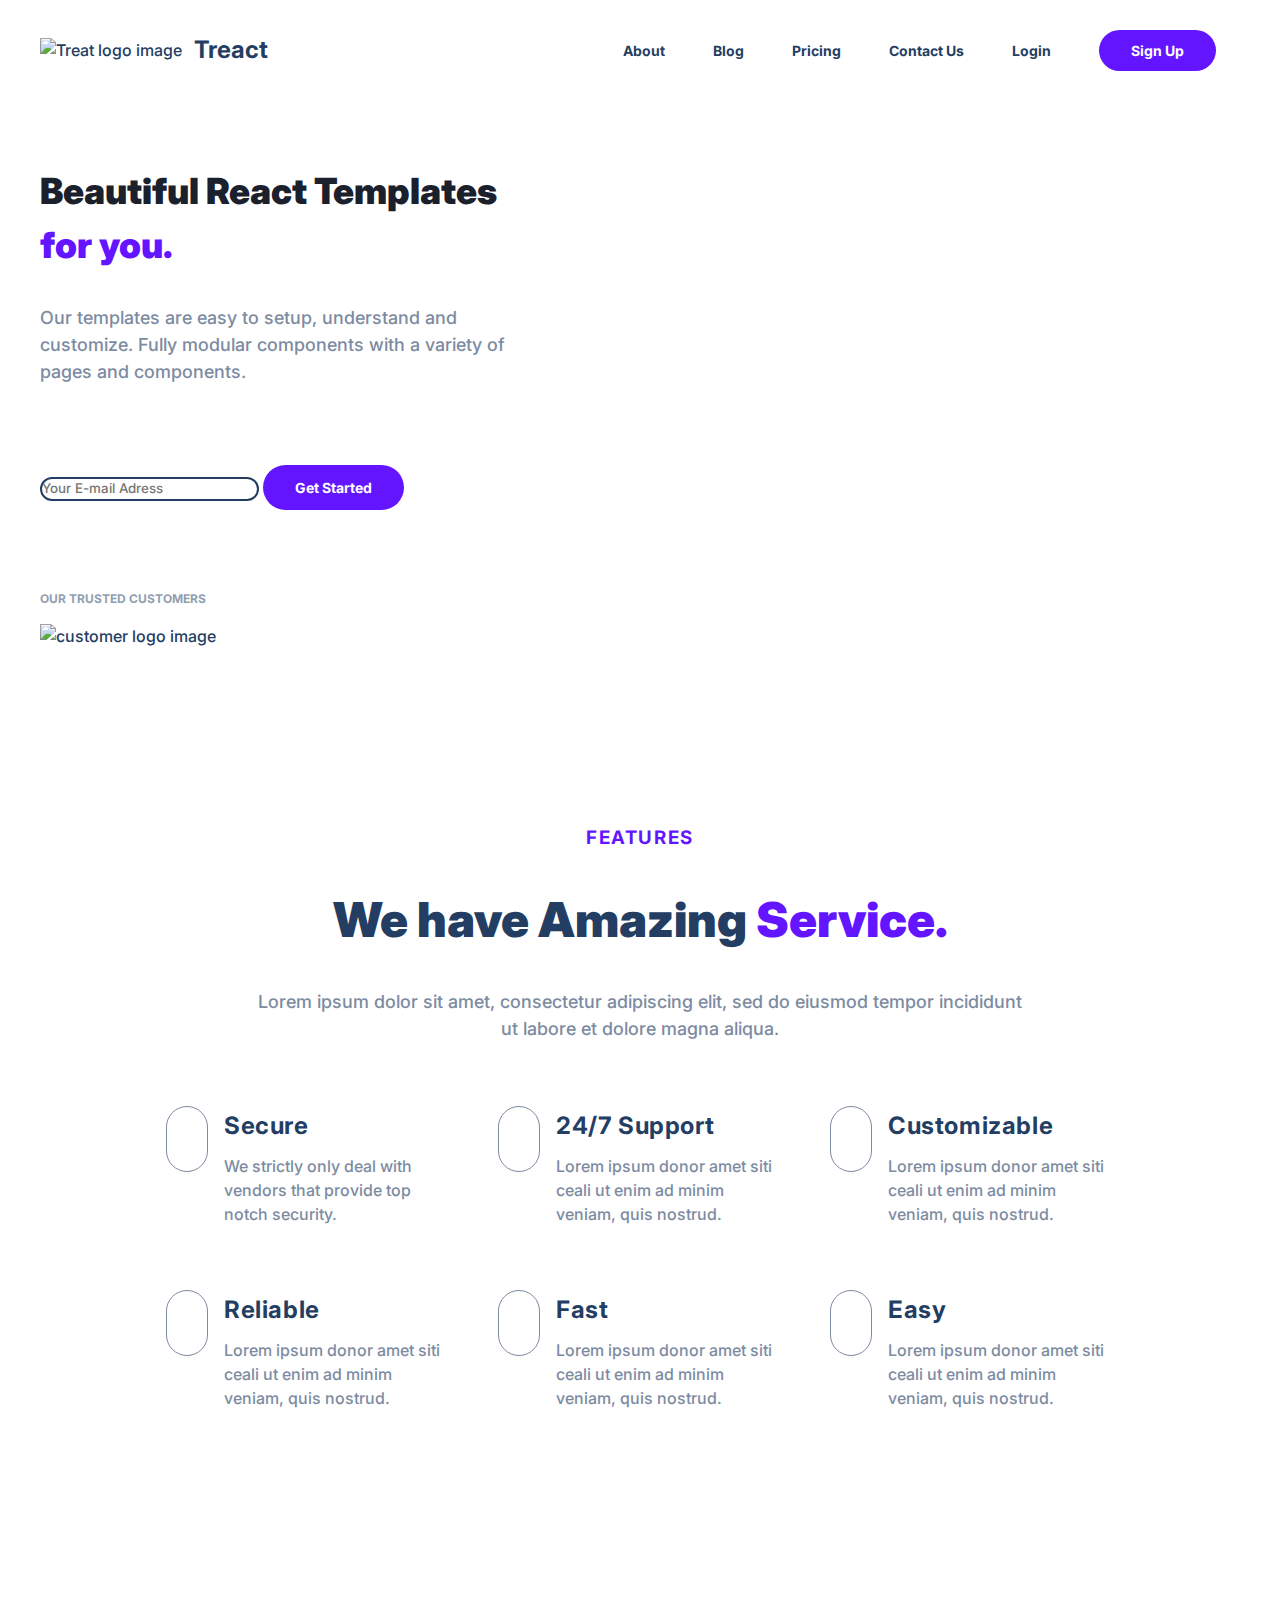
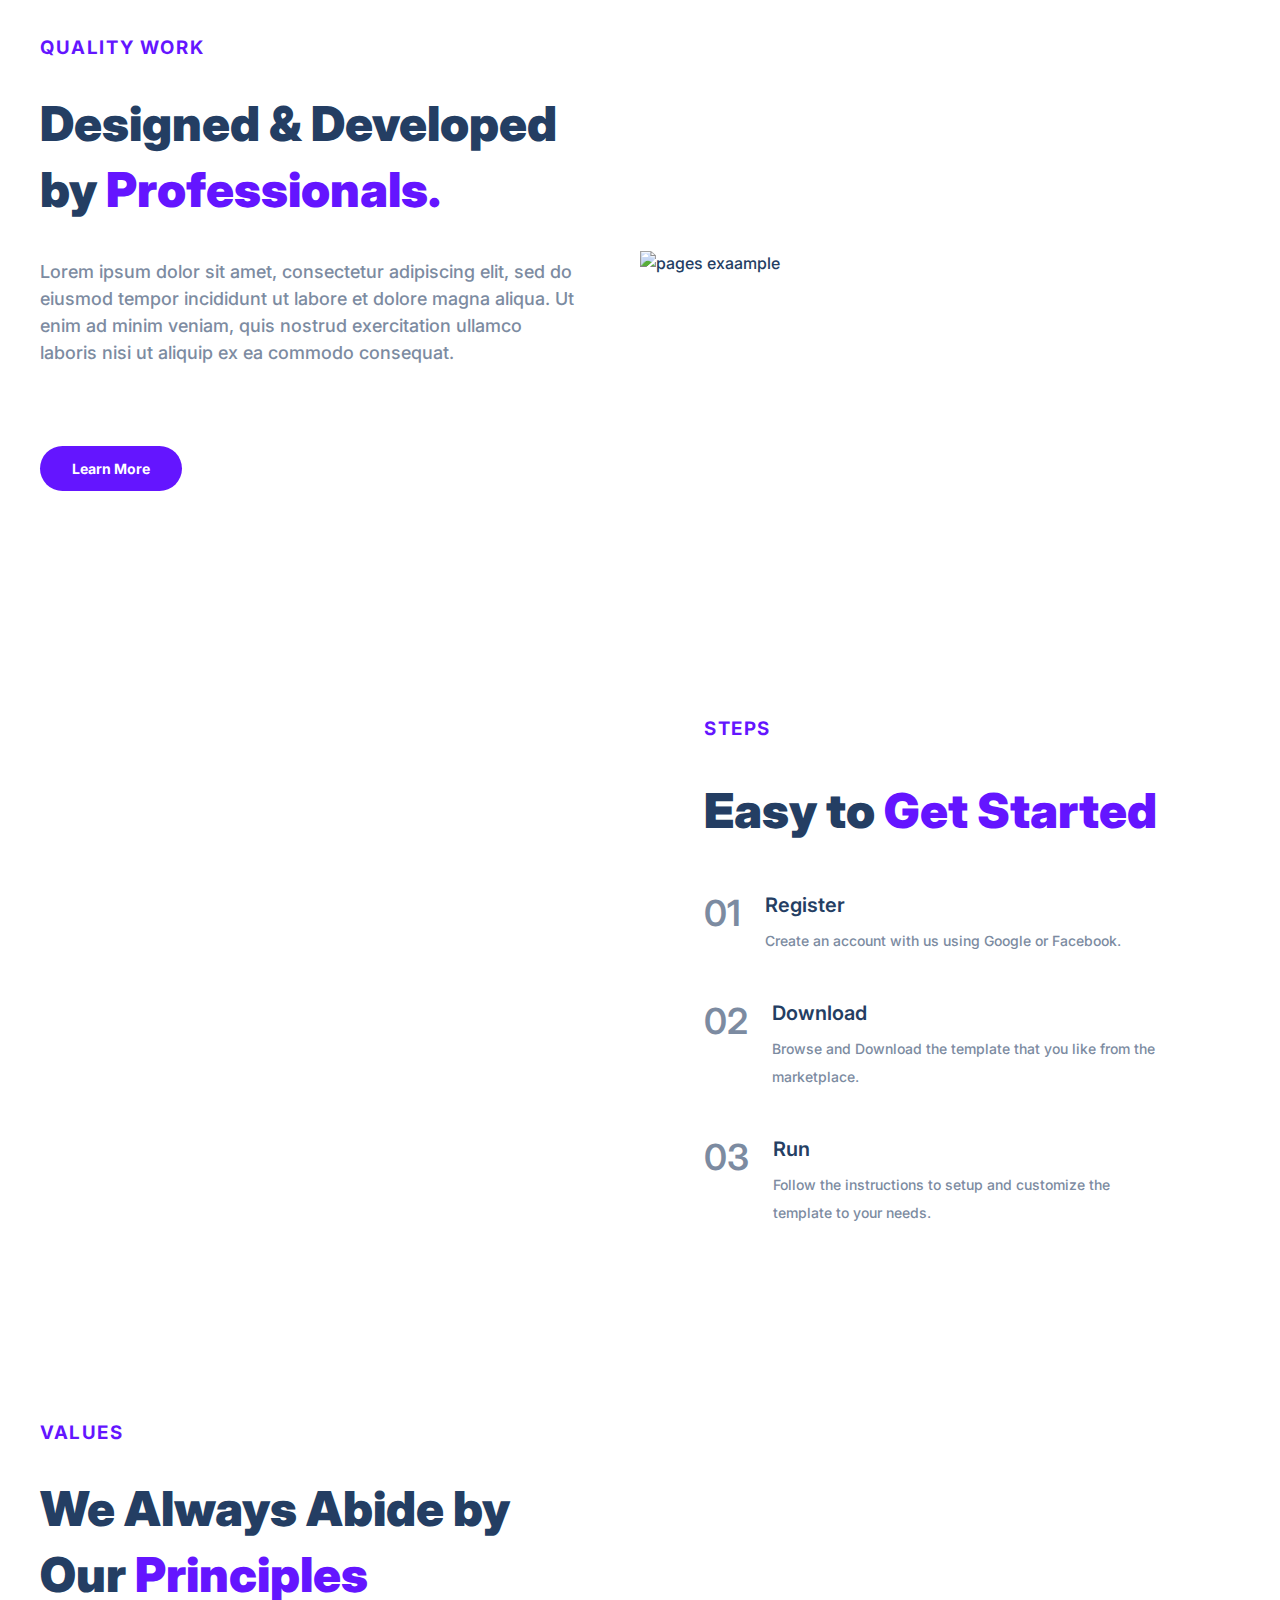
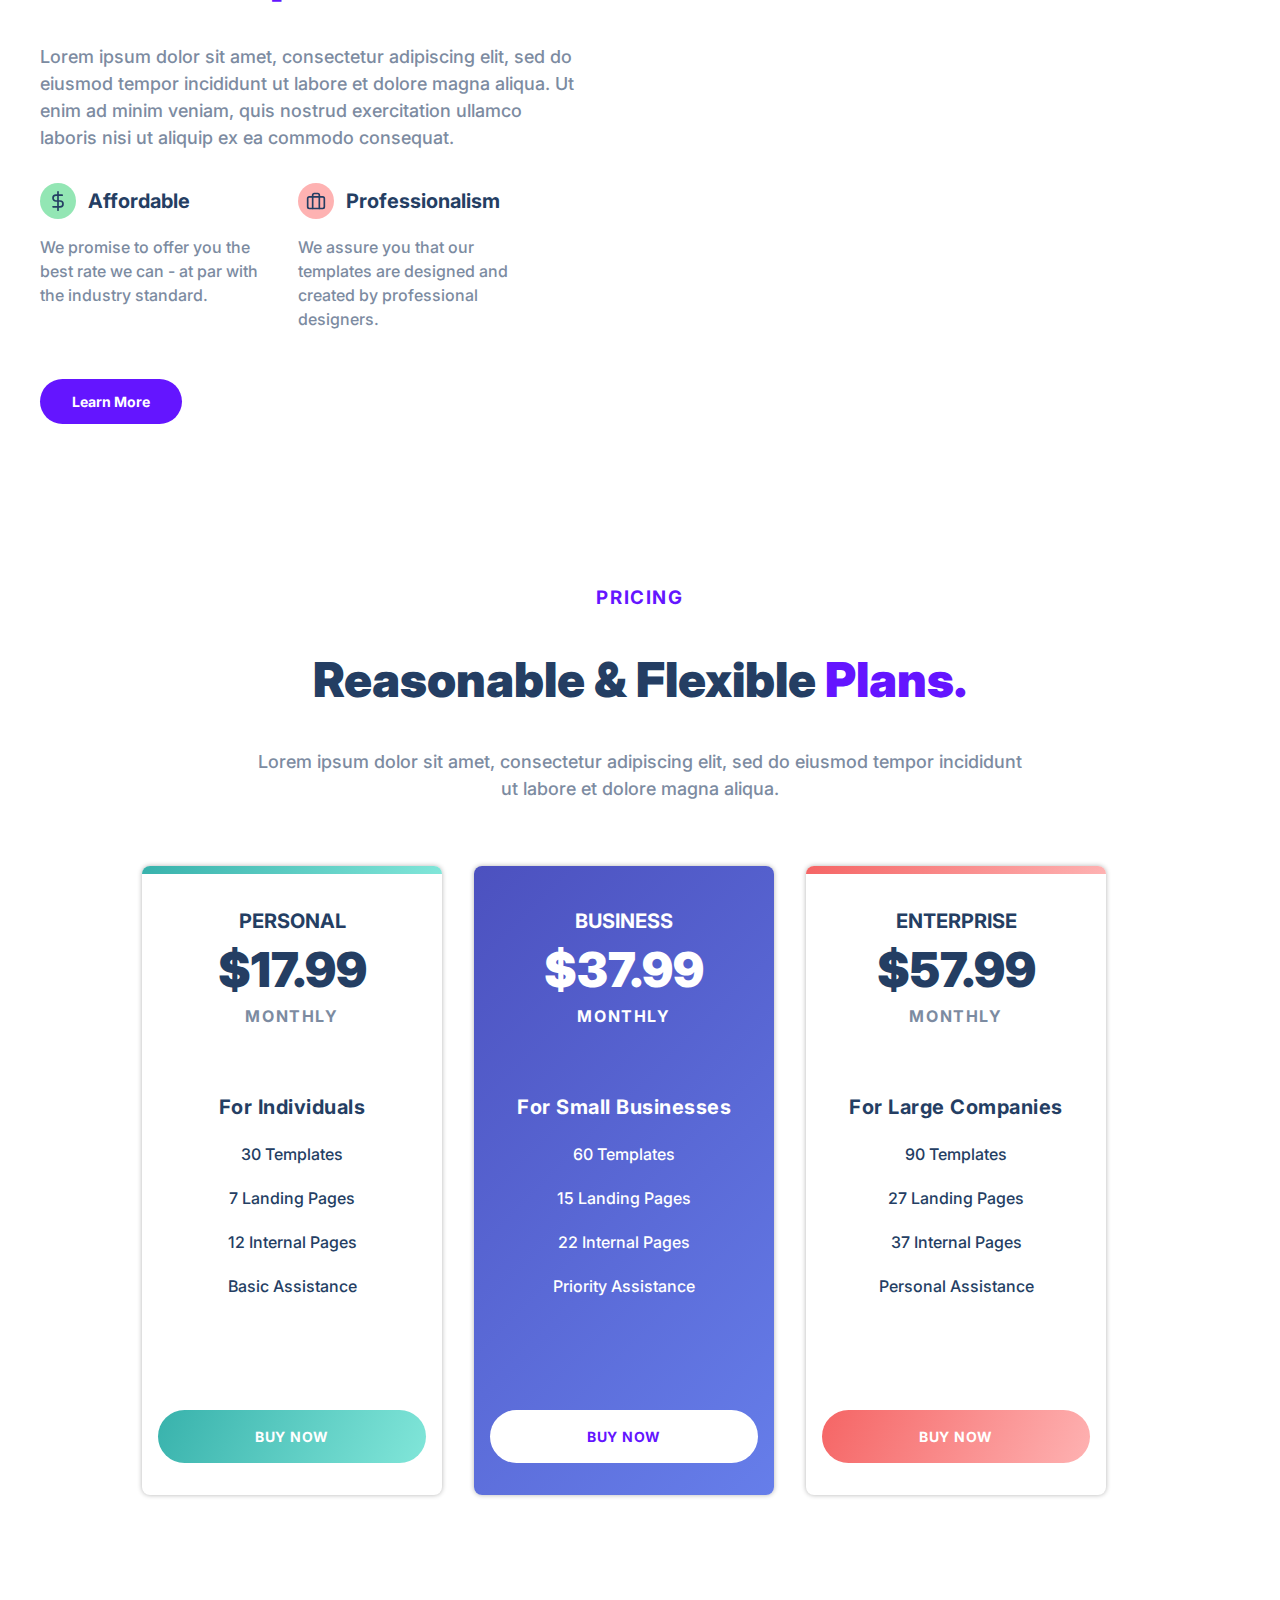
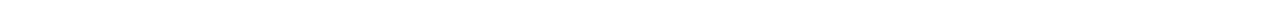
==== TReact/index.html @ 8a7cbf12 "update" ====
<!DOCTYPE html>
<html lang="en">
<head>
    <meta charset="UTF-8">
    <meta name="viewport" content="width=device-width, initial-scale=1.0">
    <title>Free Modern React Templates</title>
    <link rel="stylesheet" href="./styles.css">
</head>
<body>
    <div class="root">
        <div class="landing-pages row">
            <header>
                <nav>
                    <div class="logo">
                        <figure>
                            <img src="https://treact.owaiskhan.me/static/media/logo.2c489fc453a1783cbadacf914efa3df6.svg" alt="Treat logo image" class="logo-img">
                        </figure>
                        <h3 id="logo-name">Treact</h3>
                    </div>
                    <ul class="nav-links">
                        <li><a href="#" class="nav-link">About</a></li>
                        <li><a href="#" class="nav-link">Blog</a></li>
                        <li><a href="#" class="nav-link">Pricing</a></li>
                        <li><a href="#" class="nav-link">Contact Us</a></li>
                        <li><a href="#" class="nav-link">Login</a></li>
                        <li><a href="#" class="nav-link button" ">Sign Up</a></li>
                    </ul>
                </nav>
                <div class="landing-page">
                    <div class="landing-pageL">
                        <h1 class="landing-title">Beautiful React Templates <span class="purple-text">for you.</span></h1>
                        <p class="sub-title">Our templates are easy to setup, understand and customize. Fully modular components with a variety of pages and components.</p>
                        <div class="email">
                            <input type="text" placeholder="Your E-mail Adress" id="email-input">
                            <button class="button" id="email-button">Get Started</button>
                        </div>
                        <div class="customer-sign">
                            <p class="sub-text">OUR TRUSTED CUSTOMERS</p>
                            <figure class="customer-logo-img">
                                <img src="https://treact.owaiskhan.me/static/media/customers-logo-strip.680ac7c2e8ae28161d2c.png" alt="customer logo image" id="customer-logo-img">
                            </figure>
                        </div>
                    </div>
                    <figure class="landing-pageR">
                        <img src="https://treact.owaiskhan.me/static/media/design-illustration-2.6da6a00b20c07c4a9b65d1870679e1b8.svg" alt="" class="landing-page-img">
                    </figure>
                </div>
            </header>
        </div>

        <!-- FEATURE -->
        <section class="container">
            <div class="row features">
                <h3 class="purple-text sub-header">FEATURES</h3>
                <div class="title">We have Amazing <span class="purple-text">Service.</span></div>
                <div class="feature-sub-title">Lorem ipsum dolor sit amet, consectetur adipiscing elit, sed do eiusmod tempor incididunt ut labore et dolore magna aliqua.</div>
                <div class="feature-lists">
                    <div class="feature-list">
                        <div class="fl-box">
                            <img src="https://treact.owaiskhan.me/static/media/shield-icon.daefe14b320b14fbd9cbd18908ac93ec.svg" alt="" class="fl-img">
                            <div class="feature-discription">
                                <div class="feature-title">Secure</div>
                                <div class="feature-text">We strictly only deal with vendors that provide top notch security.</div>
                            </div>
                        </div>
                    </div>
                    <div class="feature-list">
                        <div class="fl-box">
                            <img src="https://treact.owaiskhan.me/static/media/support-icon.f9253ffa8cb6ffde5bbaa05eb5136375.svg" alt="" class="fl-img">
                            <div class="feature-discription">
                                <div class="feature-title">24/7 Support</div>
                                <div class="feature-text">Lorem ipsum donor amet siti ceali ut enim ad minim veniam, quis nostrud.</div>
                            </div>
                        </div>
                    </div>
                    <div class="feature-list">
                        <div class="fl-box">
                            <img src="https://treact.owaiskhan.me/static/media/customize-icon.367468c90fd796009b97fbfba67b2c6a.svg" alt="" class="fl-img">
                            <div class="feature-discription">
                                <div class="feature-title">Customizable</div>
                                <div class="feature-text">Lorem ipsum donor amet siti ceali ut enim ad minim veniam, quis nostrud.</div>
                            </div>
                        </div>
                    </div>

                    <div class="feature-list">
                        <div class="fl-box">
                            <img src="https://treact.owaiskhan.me/static/media/reliable-icon.1367510a8f0a1bec76dc425d25f92f43.svg" alt="" class="fl-img">
                            <div class="feature-discription">
                                <div class="feature-title">Reliable</div>
                                <div class="feature-text">Lorem ipsum donor amet siti ceali ut enim ad minim veniam, quis nostrud.</div>
                            </div>
                        </div>
                    </div>

                    <div class="feature-list">
                        <div class="fl-box">
                            <img src="https://treact.owaiskhan.me/static/media/fast-icon.dbb971a73d4805d2fc3bcdacdb55beba.svg" alt="" class="fl-img">
                            <div class="feature-discription">
                                <div class="feature-title">Fast</div>
                                <div class="feature-text">Lorem ipsum donor amet siti ceali ut enim ad minim veniam, quis nostrud.</div>
                            </div>
                        </div>
                    </div>

                    <div class="feature-list">
                        <div class="fl-box">
                            <img src="https://treact.owaiskhan.me/static/media/simple-icon.673b7e1750b2a4ef32907fc164828d00.svg" alt="" class="fl-img">
                            <div class="feature-discription">
                                <div class="feature-title">Easy</div>
                                <div class="feature-text">Lorem ipsum donor amet siti ceali ut enim ad minim veniam, quis nostrud.</div>
                            </div>
                        </div>
                    </div>
                </div>
            </div>

        </section>

        <section id="quality" class="row container">
            <div class="quality-main">
                <div class="qualityR">
                    <h3 class="purple-text sub-header">QUALITY WORK</h3>
                    <div class="title">Designed & Developed by <span class="purple-text">Professionals.</span></div>
                    <div class="sub-title">Lorem ipsum dolor sit amet, consectetur adipiscing elit, sed do eiusmod tempor incididunt ut labore et dolore magna aliqua. Ut enim ad minim veniam, quis nostrud exercitation ullamco laboris nisi ut aliquip ex ea commodo consequat.</div>
                    <button class="button">Learn More</button>
                </div>
                <figure class="qualityL img-align">
                    <img src="https://treact.owaiskhan.me/static/media/hero-screenshot-1.40a097b525c2f8c9808e.png" alt="pages exaample" class="side-img">
                </figure>
            </div>
        </section>

        <section id="step" class="row container">
            <figure class="stepR img-align">
                <img src="https://treact.owaiskhan.me/static/media/hero-screenshot-2.241aac1fbc66db29d873.png" alt="" class="side-img">
            </figure>
            <div class="stepL">
                <h3 class="purple-text sub-header">steps</h3>
                <div class="title">Easy to <span class="purple-text">Get Started</span></div>
                <div class="step-lists">
                    <div class="step-list">
                        <div class="st-num">01</div>
                        <div class="list-box">
                            <div class="list__box-title">Register</div>
                            <div class="list__box-content">Create an account with us using Google or Facebook.</div>
                        </div>
                    </div>
                    <div class="step-list">
                        <div class="st-num">02</div>
                        <div class="list-box">
                            <div class="list__box-title">Download</div>
                            <div class="list__box-content">Browse and Download the template that you like from the marketplace.</div>
                        </div>
                    </div>
                    <div class="step-list">
                        <div class="st-num">03</div>
                        <div class="list-box">
                            <div class="list__box-title">Run</div>
                            <div class="list__box-content">Follow the instructions to setup and customize the template to your needs.</div>
                        </div>
                    </div>
                </div>
            </div>
        </section>

        <section id="values" class="row container">
            <div class="valueL">
                <h3 class="purple-text sub-header">values</h3>
                <div class="title">We Always Abide by Our <span class="purple-text">Principles</span></div>
                <div class="sub-title">Lorem ipsum dolor sit amet, consectetur adipiscing elit, sed do eiusmod tempor incididunt ut labore et dolore magna aliqua. Ut enim ad minim veniam, quis nostrud exercitation ullamco laboris nisi ut aliquip ex ea commodo consequat.</div>
                <div class="value-lists">
                    <div class="value-list">
                        <div class="value-title">
                            <div class="value-icon1">
                                <svg xmlns="http://www.w3.org/2000/svg" width="24" height="24" viewBox="0 0 24 24" fill="none" stroke="currentColor" stroke-width="2" stroke-linecap="round" stroke-linejoin="round" class="feather feather-dollar-sign"><line x1="12" y1="1" x2="12" y2="23"></line><path d="M17 5H9.5a3.5 3.5 0 0 0 0 7h5a3.5 3.5 0 0 1 0 7H6"></path></svg>
                            </div>
                            <div class="value-name">Affordable</div>
                        </div>
                        <div class="value-content feature-text">We promise to offer you the best rate we can - at par with the industry standard.</div>
                    </div>
                    <div class="value-list">
                        <div class="value-title">
                            <div class="value-icon2">
                                <svg xmlns="http://www.w3.org/2000/svg" width="24" height="24" viewBox="0 0 24 24" fill="none" stroke="currentColor" stroke-width="2" stroke-linecap="round" stroke-linejoin="round" class="feather feather-briefcase">
                                    <rect x="2" y="7" width="20" height="14" rx="2" ry="2"></rect>
                                    <path d="M16 21V5a2 2 0 0 0-2-2h-4a2 2 0 0 0-2 2v16"></path>
                                  </svg>
                            </div>
                            <div class="value-name">Professionalism</div>
                        </div>
                        <div class="value-content feature-text">We assure you that our templates are designed and created by professional designers.</div>
                    </div>
                </div>
                <button class="button">Learn More</button>
            </div>
            <figure class=" valueR img-align">
                <img src="https://treact.owaiskhan.me/static/media/prototype-illustration.21bc4b3f612a2f257c3d361067582485.svg" alt="" class="side-img">
            </figure>
        </section>

        <section id="pricing">
            <div class="pricing container row">
                <h3 class="purple-text sub-header">pricing</h3>
                <div class="title">Reasonable & Flexible <span class="purple-text">Plans.</span></div>
                <div class="feature-sub-title">Lorem ipsum dolor sit amet, consectetur adipiscing elit, sed do eiusmod tempor incididunt ut labore et dolore magna aliqua.</div>
                <div class="pricing-row">
                    <div class="pricing-box">
                        <div class="box-highlighter1"></div>
                        <div class="pricing-header">
                            <div class="pricing-name">Personal</div>
                            <h3 class="pricing-cost title">$17.99</h3>
                            <p class="monthly">MONTHLY</p>
                        </div>
                        <div class="pricing-features">
                            <div class="pricing-feature-name">For Individuals</div>
                            <p class="pricing-feature">30 Templates</p>
                            <p class="pricing-feature">7 Landing Pages</p>
                            <p class="pricing-feature">12 Internal Pages</p>
                            <p class="pricing-feature">Basic Assistance</p>
                        </div>
                        <div class="pricing-action">
                            <button class="button button1">BUY NOW</button>
                        </div>
                    </div>
                    
                    <div class="pricing-box" id="purpleBox">
                        <div class="box-highlighter2"></div>
                        <div class="pricing-header">
                            <div class="pricing-name white">Business</div>
                            <h3 class="pricing-cost title white">$37.99</h3>
                            <p class="monthly white">MONTHLY</p>
                        </div>
                        <div class="pricing-features white">
                            <div class="pricing-feature-name white">For Small Businesses</div>
                            <p class="pricing-feature white">60 Templates</p>
                            <p class="pricing-feature white">15 Landing Pages</p>
                            <p class="pricing-feature white">22 Internal Pages</p>
                            <p class="pricing-feature white">Priority Assistance</p>
                        </div>
                        <div class="pricing-action">
                            <button class="button button2">BUY NOW</button>
                        </div>
                    </div>
                    
                    <div class="pricing-box">
                        <div class="box-highlighter3"></div>
                        <div class="pricing-header">
                            <div class="pricing-name">Enterprise</div>
                            <h3 class="pricing-cost title">$57.99</h3>
                            <p class="monthly">MONTHLY</p>
                        </div>
                        <div class="pricing-features">
                            <div class="pricing-feature-name">For Large Companies</div>
                            <p class="pricing-feature">90 Templates</p>
                            <p class="pricing-feature">27 Landing Pages</p>
                            <p class="pricing-feature">37 Internal Pages</p>
                            <p class="pricing-feature">Personal Assistance</p>
                        </div>
                        <div class="pricing-action">
                            <button class="button button3">BUY NOW</button>
                        </div>
                    </div>
                </div>
            </div>

        </section>


    </div>
</body>
</html>
---- TReact/styles.css ----
@import url('https://fonts.googleapis.com/css2?family=Inter:wght@300;400;500;600;700;800;900&family=Poppins:ital,wght@0,300;0,500;0,700;1,300;1,400&family=Space+Mono:ital,wght@0,400;0,700;1,400;1,700&display=swap');
*{
    font-family: 'Inter', sans-serif;
    padding: 0;
    margin: 0;
    box-sizing: border-box;
    line-height: 1.5;
    font-weight: 500;
    color: var(--intro-text);
    --intro-text: #243e63;
    --feature-text: #7c8ba1;
    --title: #243e63;
    --purple: #6415ff;
   
}

h1,h2,h3,h4,h5,h6, .title{
    font-weight: 900;
    color: var(--title);
}

.purple-text{
    color: var(--purple);
    font-weight: 900;
}

.sub-header{
    font-weight: 700;
    letter-spacing: 0.1rem;
    text-transform: uppercase;
}

.root{
    padding:32px;
}

a{
    text-decoration: none;
}


li{
    list-style: none;
}

.title{
    font-size: 3rem;
    line-height: 1.25;
    margin: 2rem 0;
    color: var(--title);
}

.sub-title{
    font-size: 1.125rem;
    color: var(--feature-text);
    margin: 32px 0;
}

.button{
    padding: 0.75rem 2rem;
    background-color: var(--purple);
    color: white;
    border-radius: 50px;
    border-style: none;
    font-weight: bold;
    font-size: 0.875rem;
    margin-top: 3rem;


}

.row{
    width: 100%;
    max-width: 1200px;
    margin: 0 auto;
}

.container{
    padding: 80px 0;
}



.img-align{
    display: flex;
    align-items: center;
}

.side-img{
    width: 100%;
}

/* NAV BAR */

nav{
    display: flex;
    justify-content: space-between;
    align-items: center;
    margin:0;
}

.logo{
    display: flex;
    align-items: center;
    margin-right:24px;
}

#logo-name{
    font-size: 24px;
    font-weight: bold;
}

.logo-img{
    width: 40px;
    height: 40px;
    margin-right: 12px;
}

.nav-links{
    display: flex;

}

.nav-link{
    margin: 0 24px;
    font-size: 14px;
    font-weight: bold;
}


/* LANDING PAGE  */

.landing-page{
    display: flex;
    padding: 96px 0px;
    align-content: space-between;
    
}

.landing-pageL{
    width: 40%;
}

.landing-pageR{
    width: 60%;
}

.landing-title{
    font-size: 2.25rem;
    color: #1a202c;
}


.landing-page-img{
    width: 100%;
}

#email-input{
    border: solid 2px var(--intro-text);
    margin:0;
    padding: 0;
    border-radius: 50px;
    padding: 20px auto 20px 32px;
    
}


/* .email{
    border: solid 2px var(--text);
    border-radius: 50px;
    padding: 20px auto 20px 32px;
    display: flex;
    font-display: column;
    align-content: space-between;
    align-items: stretch;
} */

.sub-text{
    font-size: 0.75rem;
    font-weight: bold;
    color: var(--intro-text);
    opacity: 0.5;
}

.customer-logo-img{
    width: 100%;
    max-width: 32rem;
}

.customer-sign{
    margin-top: 5rem;
}

#customer-logo-img{
    width: 100%;
    padding-right: 64px;
    margin-top: 16px;
}

/* FEEATURE */
.features{
    display: flex;
    flex-direction: column;
    align-items: center;
    
}

.feature-lists{
    display: flex;
    flex-flow: row wrap; 
    justify-content: center; 
    margin-top: 2rem;
}

.feature-list{
    width: calc(100%/4);
    padding: 2rem 0.5rem;
    margin: 0px 16px;
}

.fl-box{
    display: flex;
}

.feature-discription{
    margin-top: 0.5rem;
    margin-left: 1rem;

}

.feature-sub-title{
    text-align: center;
    width: 65%;
    font-size: 1.125rem;
    font-weight: 500;
    color: var(--feature-text);
}

.fl-img{
    display: flex;
    flex-direction: column;
    border: solid 1px var(--feature-text);
    padding: 1.25rem;
    border-radius: 50px;
    height: 66px;
    

}

.feature-title{
    font-weight: 700;
    font-size: 1.5rem;
    line-height: 1;
    letter-spacing: 0.025em;
}


.feature-text{
    margin-top: 1rem;
    color: var(--feature-text);
}


/* QUALITY */
.quality-main{
    display: flex;
}


.qualityR{
    padding: 2rem 0px;
    text-align: left;
    padding-right: 4rem;
}


.qualityR, 
.qualityL, 
.stepR, 
.stepL,
.valueR,
.valueL{
    width: 50%;
}

/* STEPS */
#step, #values{
    display: flex;
}

.stepL{
    padding: 2rem 0px;
    text-align: left;
    padding-left: 4rem;
    padding-right: 5rem;
}

.step-list{
    display: flex;
    margin-top: 3rem;
}

.st-num{
    font-size: 2.25rem;
    font-weight: 600;
    line-height: 1;
    color: var(--feature-text);
}

.list-box{
    margin-left: 1.5rem;
}

.list__box-title{
    font-weight: 600;
    line-height: 1;
    font-size: 1.25rem;
    color: var(--intro-text);
}

.list__box-content{
    margin-top: 0.75rem;
    font-size: 0.875rem;
    font-weight: 500;
    line-height: 2;
    color: var(--feature-text);

}

/* VALUE */

.value-title{
    display: flex;
    align-items: center;
}

.value-lists{
    display: flex;
}

.value-list{
    margin-right: 2rem;
    align-self: flex-start;
}

.value-icon1{
    background-color: #93e6b4;
}

.value-icon2{
    background-color: #feb2b2;
}

.value-icon1,
.value-icon2{
    text-align: center;
    padding: 0.5rem;
    border-radius: 50px;
    height: 36px;
    width: 36px;
    display: flex;
    align-items: center;
}

.value-name{
    margin-left: 0.75rem;
    font-size: 1.25rem;
    font-weight: 700;
}

.valueL{
    padding-right: 4rem;
}


/* PRICING */
.pricing{
    display: flex;
    flex-direction: column;
    align-items: center;
    width: 100%;
}

.pricing-row{
    display: flex;
    flex-wrap: wrap;
    width: 100%;
    justify-content: center;
}


.pricing-header,
.pricing-features{
    display: flex;
    flex-direction: column;
    text-align: center;
    padding: 2rem 0;
    line-height: 1.625;
    
}

.pricing-name{
    font-size: 1.25rem;
    font-weight: bold;
    text-transform: uppercase;
}

.pricing-cost{
    margin: 0.25rem 0.25rem;
}

.monthly{
    font-weight: 700;
    letter-spacing:0.1em;
    color: var(--feature-text);
}

.pricing-feature-name{
    font-size: 1.25rem;
    font-weight: bold;
    letter-spacing: 0.025em;
}

.pricing-feature{
    margin-top: 1.25rem;
    font-weight: 500;
}

#purpleBox{
    background-image: linear-gradient(135deg, rgb(76, 81, 191) 0%, rgb(102, 126, 234) 100%);
}

.pricing-box{
    border-radius: 0.5rem;
    box-shadow: 0 0 5px rgba(0, 0, 0, 0.3); /* Example box shadow */
    margin-top: 4rem;
    margin-right: 2rem;
    width: calc(100%/4);
    
}

.white{
    color: white;
}

.pricing-action{
    padding: 2rem 1rem;
} 

.button1,
.button2,
.button3{
    color: white;
    padding:1rem 0;
    font-size: 0.875rem;
    font-weight: 700;
    letter-spacing: 0.05em;
    cursor: pointer;
    border-radius: 50px;
    border-style: none;
    width: 100%;
    background-color: white;
}

.button1,
.box-highlighter1{
    background: linear-gradient(115deg, rgb(56, 178, 172) 0%, rgb(129, 230, 217) 100%);
}

.button2{
    color: #6415ff;
    background-color: white;
}

.button3,
.box-highlighter3{
    background: linear-gradient(115deg, rgb(245, 101, 101) 0%, rgb(254, 178, 178) 100%);
}

.box-highlighter3,
.box-highlighter2,
.box-highlighter1{
    height: 0.5rem;
    border-top-right-radius: 0.5rem;
    border-top-left-radius: 0.5rem;
}
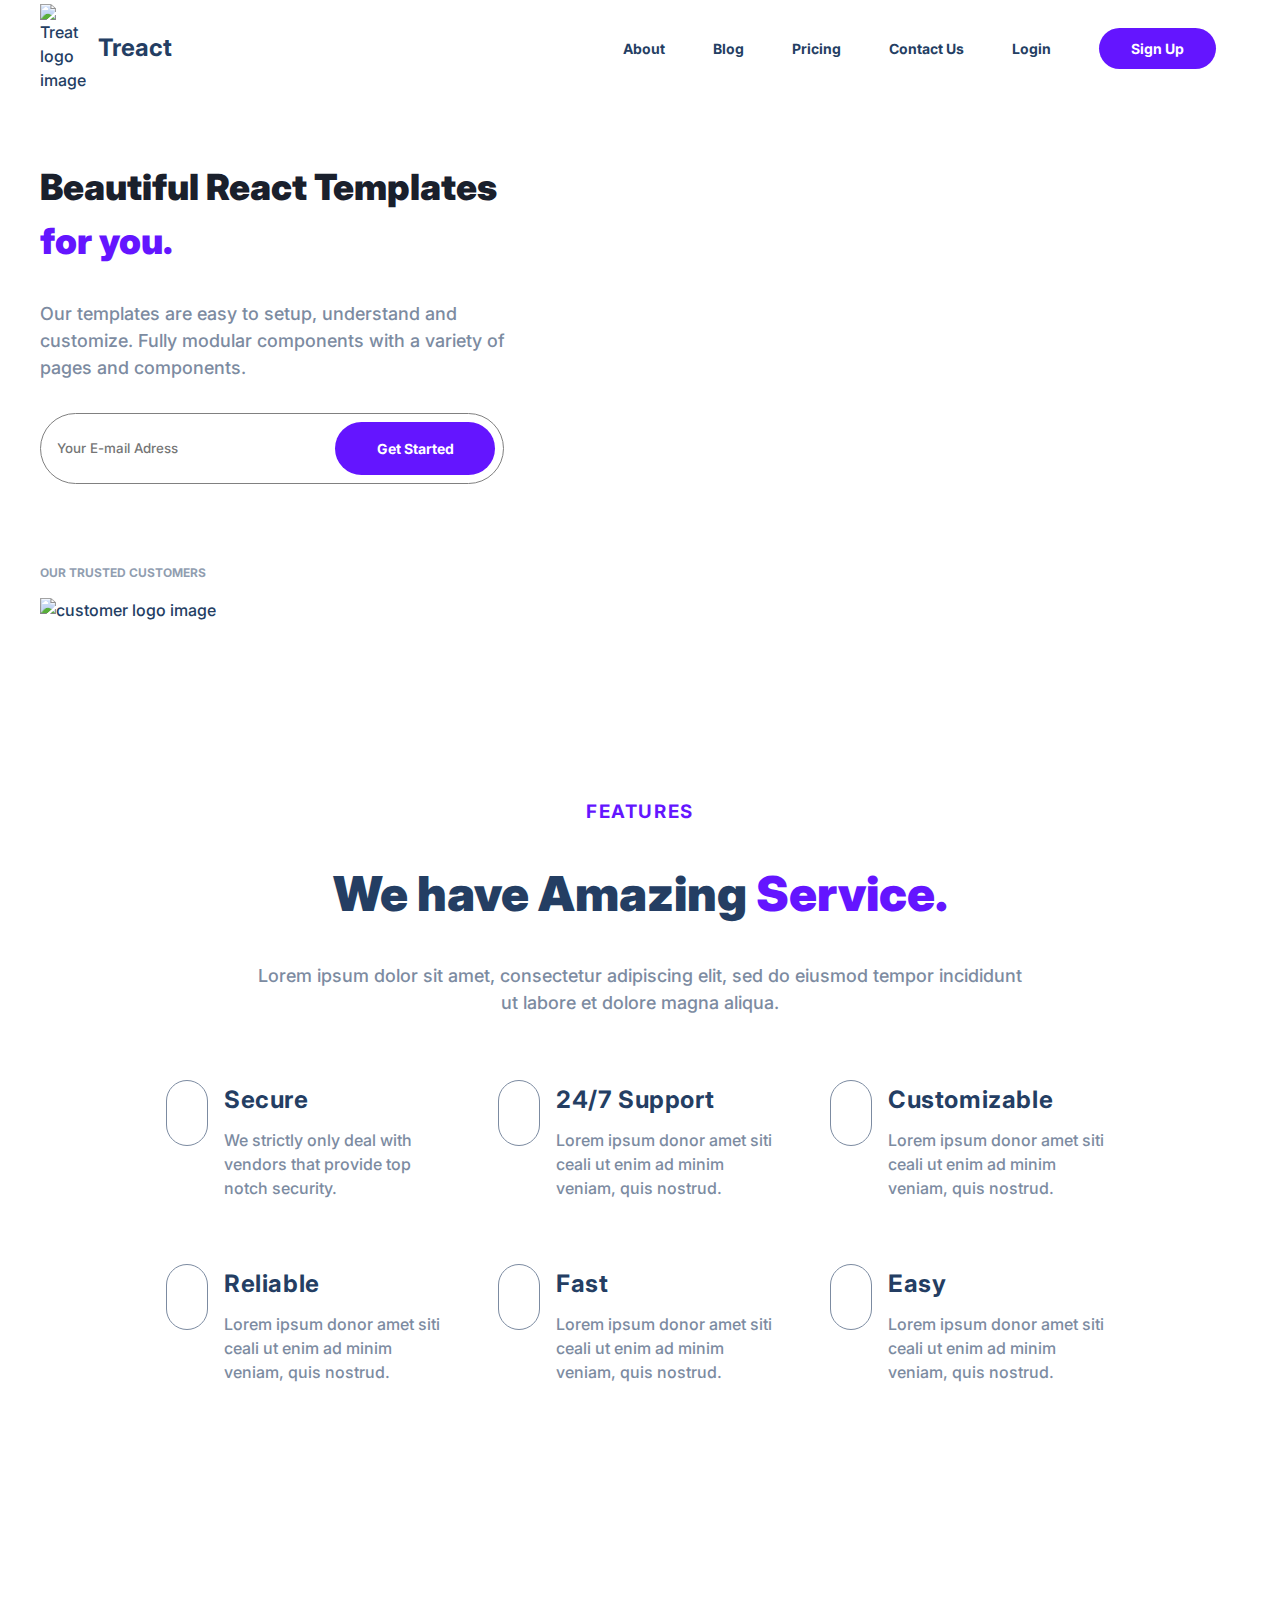
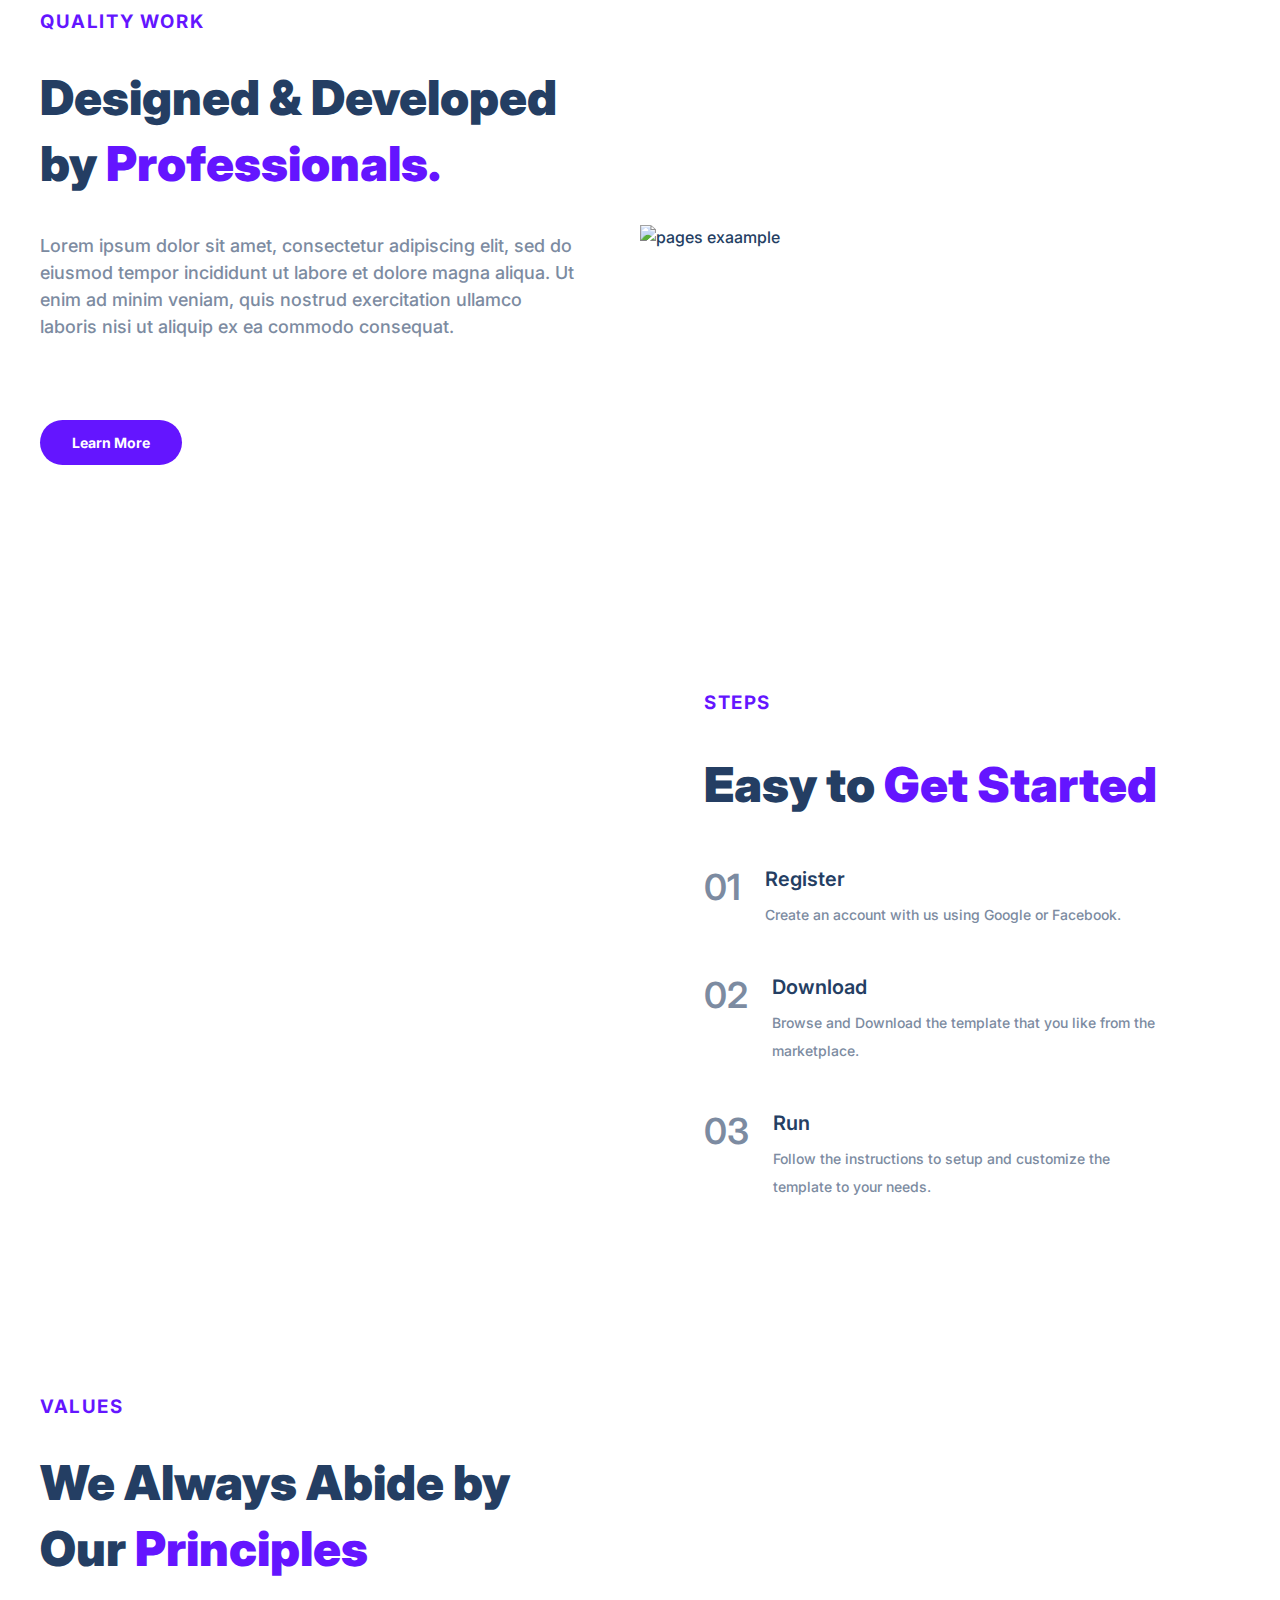
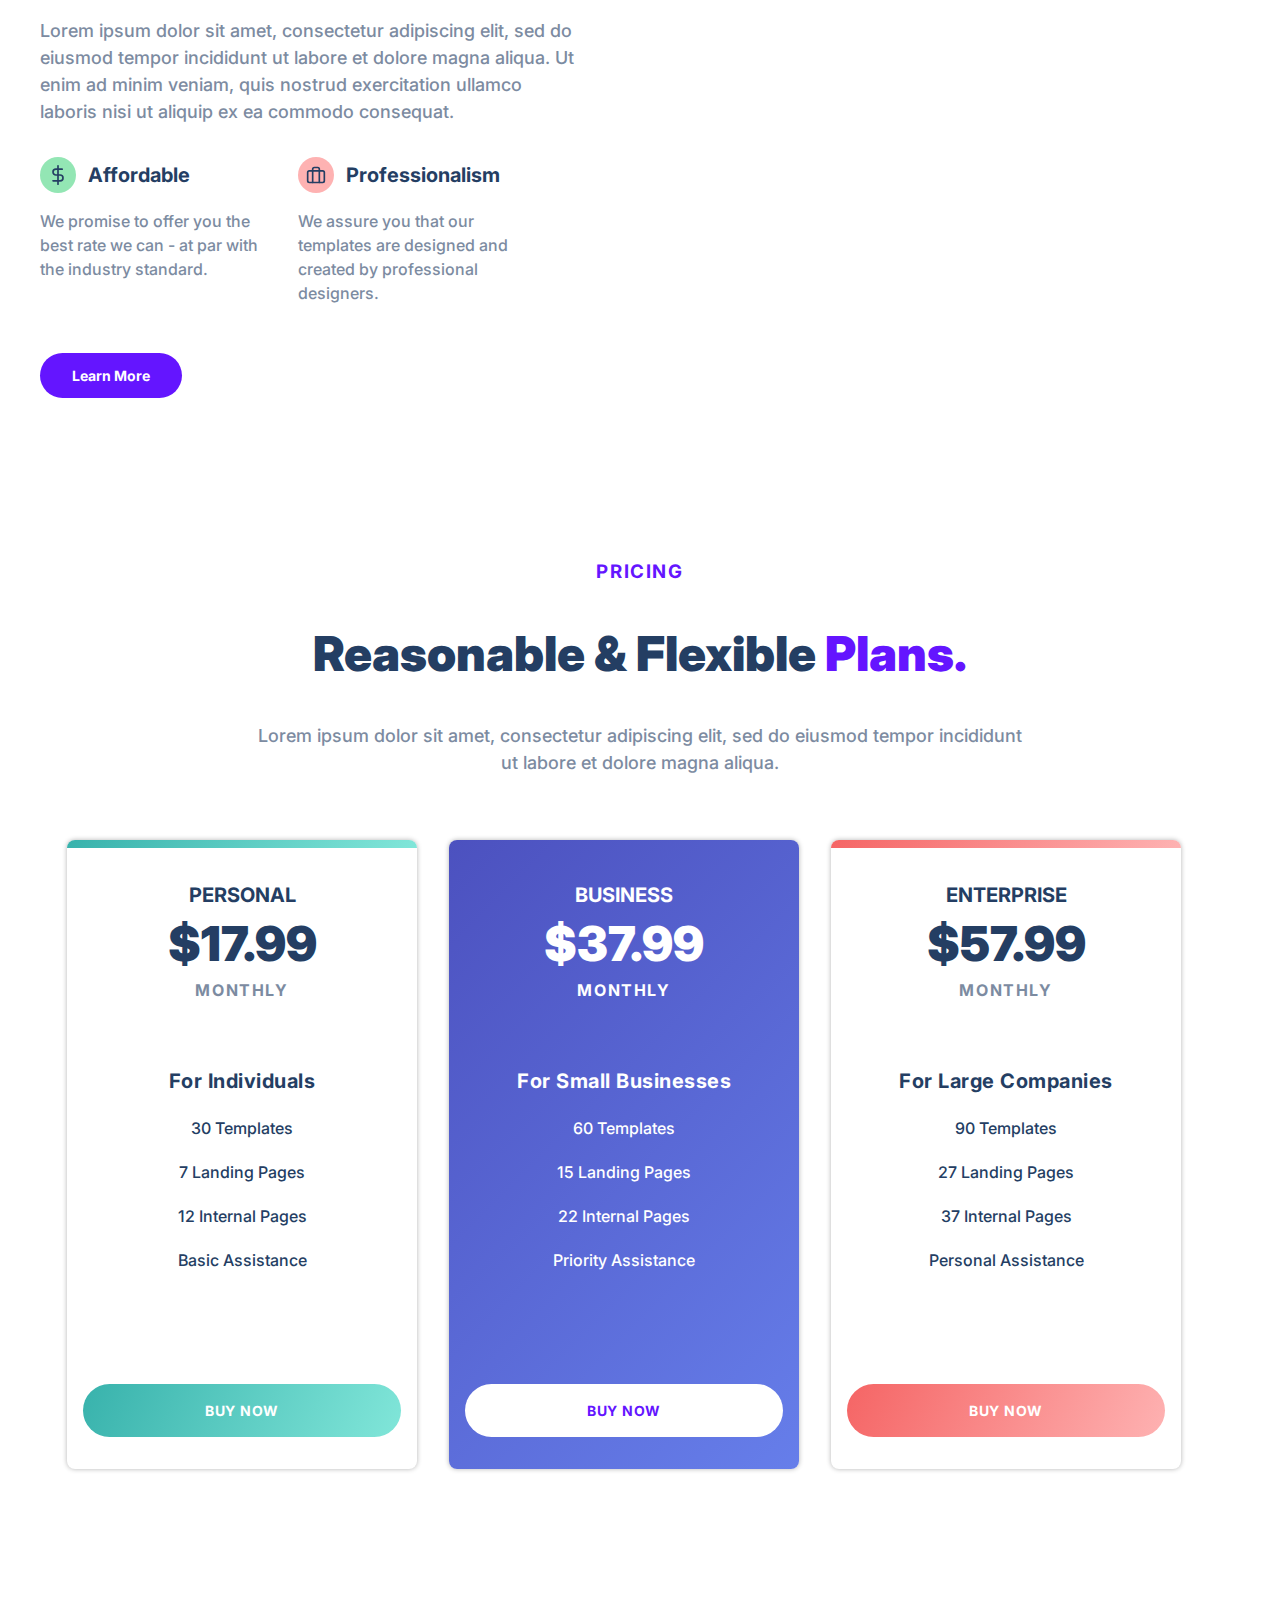
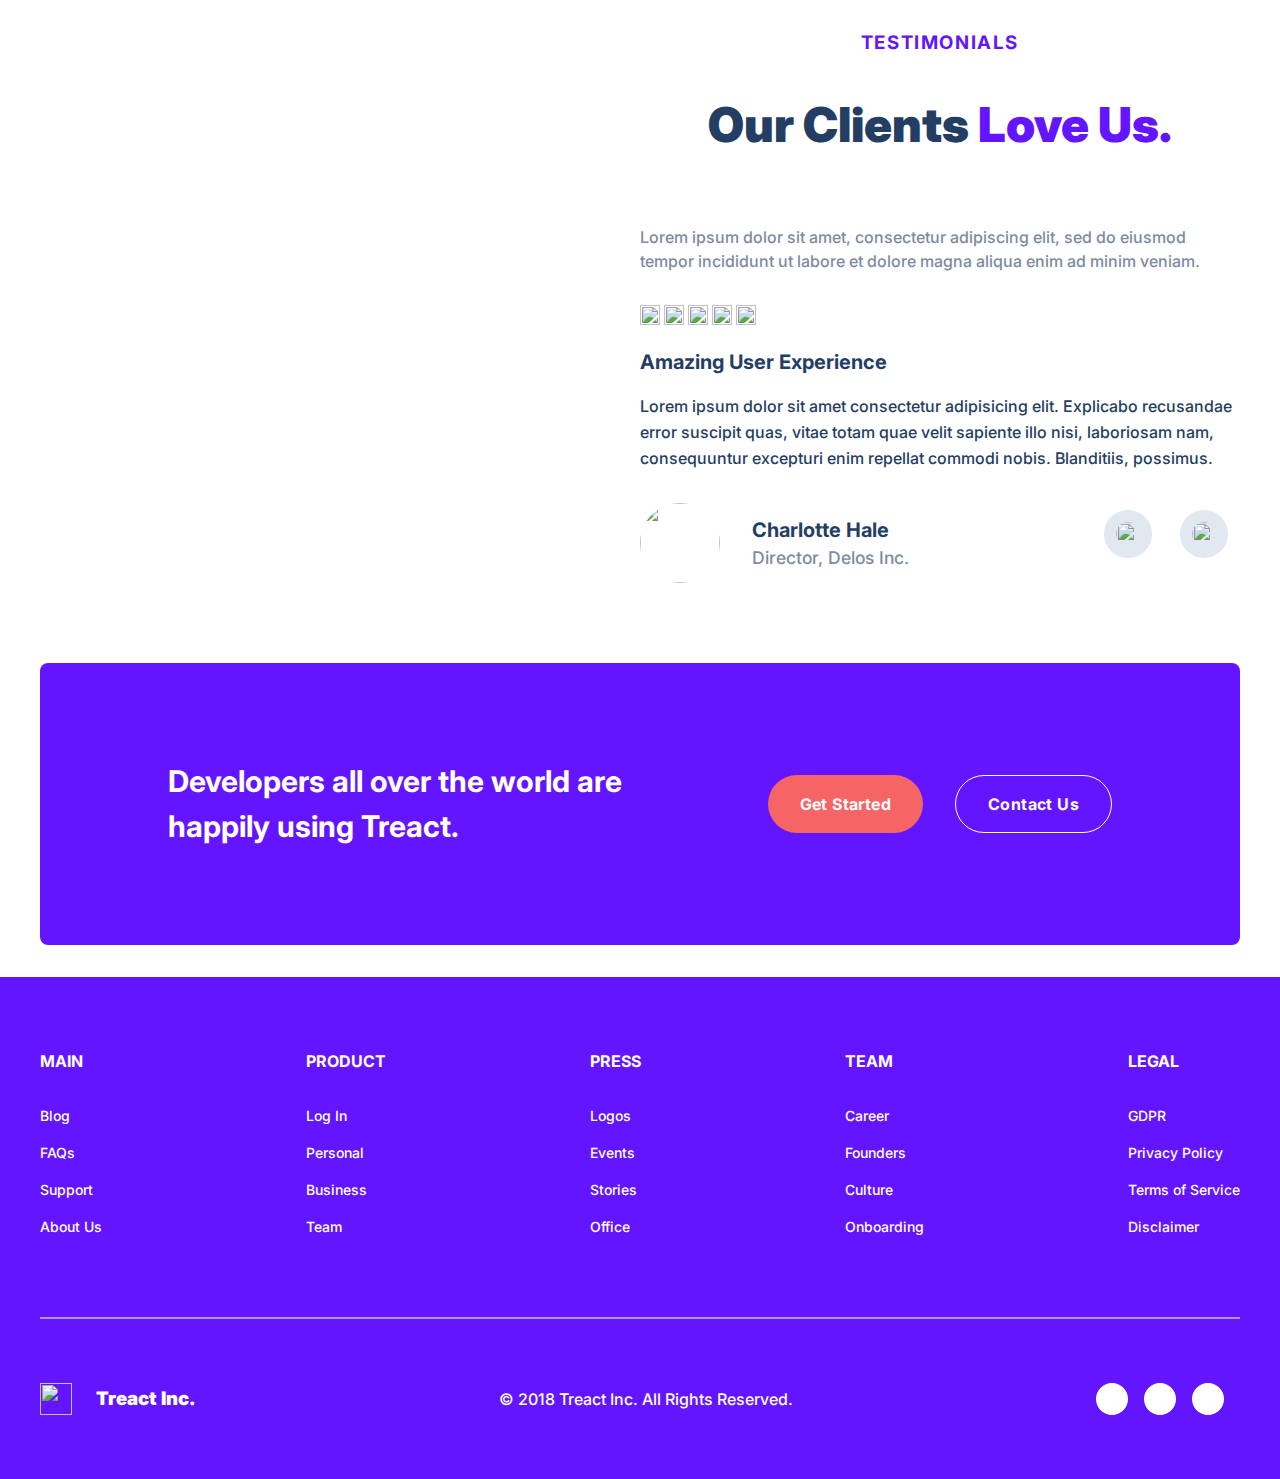
==== commit a73ce297: "update" ====
--- a/TReact/index.html
+++ b/TReact/index.html
@@ -18,12 +18,30 @@
                         <h3 id="logo-name">Treact</h3>
                     </div>
                     <ul class="nav-links">
-                        <li><a href="#" class="nav-link">About</a></li>
-                        <li><a href="#" class="nav-link">Blog</a></li>
-                        <li><a href="#" class="nav-link">Pricing</a></li>
-                        <li><a href="#" class="nav-link">Contact Us</a></li>
-                        <li><a href="#" class="nav-link">Login</a></li>
-                        <li><a href="#" class="nav-link button" ">Sign Up</a></li>
+                        <li><a href="#" class="
+                            nav-link
+                            link__hover-effect
+                            ">About</a></li>
+                        <li><a href="#" class="
+                            nav-link
+                            link__hover-effect
+                            ">Blog</a></li>
+                        <li><a href="#" class="
+                            nav-link
+                            link__hover-effect
+                            ">Pricing</a></li>
+                        <li><a href="#" class="
+                            nav-link
+                            link__hover-effect
+                            ">Contact Us</a></li>
+                        <li><a href="#" class="
+                            nav-link
+                            link__hover-effect
+                            ">Login</a></li>
+                        <li><a href="#" class="
+                            nav-link
+                            link__hover-effect
+                            button" ">Sign Up</a></li>
                     </ul>
                 </nav>
                 <div class="landing-page">
@@ -263,10 +281,117 @@
                     </div>
                 </div>
             </div>
-
-        </section>
-
-
+        </section>
+
+        <section id="feedback" class="row container">
+            <figure class="feedbackL img-align">
+                <img src="https://treact.owaiskhan.me/static/media/love-illustration.c759090fa833369ad6ffb6eb19cacb3e.svg" alt="" class="side-img">
+            </figure>
+            <div class="feedbackR">
+                <h3 class="purple-text sub-header">Testimonials</h3>
+                <div class="title">Our Clients <span class="purple-text">Love Us.</span></div>
+                <div class="sub-title" id="feedback_intro">Lorem ipsum dolor sit amet, consectetur adipiscing elit, sed do eiusmod tempor incididunt ut labore et dolore magna aliqua enim ad minim veniam.</div>
+                <div class="user-feedback">
+                    <div class="rating">
+                        <img src="https://cdn-icons-png.flaticon.com/128/1828/1828884.png" alt="" class="star">
+                        <img src="https://cdn-icons-png.flaticon.com/128/1828/1828884.png" alt="" class="star">
+                        <img src="https://cdn-icons-png.flaticon.com/128/1828/1828884.png" alt="" class="star">
+                        <img src="https://cdn-icons-png.flaticon.com/128/1828/1828884.png" alt="" class="star">
+                        <img src="https://cdn-icons-png.flaticon.com/128/1828/1828884.png" alt="" class="star">
+                    </div>
+                    <div class="feedback-title">Amazing User Experience</div>
+                    <p class="feedback-para">Lorem ipsum dolor sit amet consectetur adipisicing elit. Explicabo recusandae error suscipit quas, vitae totam quae velit sapiente illo nisi, laboriosam nam, consequuntur excepturi enim repellat commodi nobis. Blanditiis, possimus.</p>
+                    <div class="user-info">
+                        <div class="user">
+                            <img src="https://images.unsplash.com/photo-1494790108377-be9c29b29330?ixlib=rb-1.2.1&ixid=eyJhcHBfaWQiOjEyMDd9&auto=format&fit=facearea&facepad=3.25&w=512&h=512&q=80" alt="" class="user-picture">
+                            <div class="user-box">
+                                <h5 class="user-name">Charlotte Hale</h5>
+                                <p class="user-title">Director, Delos Inc.</p>
+                            </div>
+                        </div>
+                        <figure>
+                            <img src="https://cdn-icons-png.flaticon.com/128/3114/3114883.png" alt="" class="left-arrow">
+                            <img src="https://cdn-icons-png.flaticon.com/128/3114/3114931.png" alt="" class="right-arrow">
+                        </figure>
+                    </div>
+                </div>
+            </div>
+        </section>
+        <section id="GetStart" class="row container">
+            <div class="Start-row">
+                <div class="getstart-title">Developers all over the world are happily using Treact.</div>
+                <div class="two-button">
+                    <button class="action-button1">Get Started</button>
+                    <button class="action-button2">Contact Us</button> 
+                </div>
+            </div>
+        </section>
     </div>
+    <footer>
+        <div class="main">
+            <div class="main-class row ">
+                <div class="class-row">
+                    <div class="main-title">Main</div>
+                    <div class="main-column">
+                        <div class="item">Blog</div>
+                        <div class="item">FAQs</div>
+                        <div class="item">Support</div>
+                        <div class="item">About Us</div>
+                    </div>
+                </div>
+                <div class="class-row">
+                    <div class="main-title">Product</div>
+                    <div class="main-column">
+                        <div class="item">Log In</div>
+                        <div class="item">Personal</div>
+                        <div class="item">Business</div>
+                        <div class="item">Team</div>
+                    </div>
+                </div>
+                <div class="class-row">
+                    <div class="main-title">Press</div>
+                    <div class="main-column">
+                        <div class="item">Logos</div>
+                        <div class="item">Events</div>
+                        <div class="item">Stories</div>
+                        <div class="item">Office</div>
+                    </div>
+                </div>
+                <div class="class-row">
+                    <div class="main-title">Team</div>
+                    <div class="main-column">
+                        <div class="item">Career</div>
+                        <div class="item">Founders</div>
+                        <div class="item">Culture</div>
+                        <div class="item">Onboarding</div>
+                    </div>
+                </div>
+                <div class="class-row">
+                    <div class="main-title">Legal</div>
+                    <div class="main-column">
+                        <div class="item">GDPR</div>
+                        <div class="item">Privacy Policy</div>
+                        <div class="item">Terms of Service</div>
+                        <div class="item">Disclaimer</div>
+                    </div>
+                </div>
+            </div>
+            <div class="break_line row"></div>
+            <div class="footer_bottom row">
+                <div class="brandname">
+                    <img src="https://treact.owaiskhan.me/static/media/logo-light.d9a5d1b5be5ea077b26864fdfc2e96a4.svg" alt="" class="logo">
+                    <h3 class="logo-name">Treact Inc.</h3>
+                </div>
+                <div class="copyright">© 2018 Treact Inc. All Rights Reserved.</div>
+                <div class="footer_link">
+                    <li class="footer_link_wrap"><a href="#"><img src="https://cdn-icons-png.flaticon.com/128/20/20837.png" alt="" class="footer_link_img"></a></li>
+                    <li class="footer_link_wrap"><a href="#"><img src="https://cdn-icons-png.flaticon.com/128/2111/2111738.png" alt="" class="footer_link_img"></a></li>
+                    <li class="footer_link_wrap"><a href="#"><img src="https://cdn-icons-png.flaticon.com/128/1384/1384028.png" alt="" class="footer_link_img"></a></li>
+                </div>
+
+
+            </div>
+        </div>
+    </footer>
 </body>
 </html> --- a/TReact/styles.css
+++ b/TReact/styles.css
@@ -65,8 +65,11 @@
     font-weight: bold;
     font-size: 0.875rem;
     margin-top: 3rem;
-
-
+    transition: ease 300ms;
+}
+
+.button:hover{
+    background-color: #5519cd;
 }
 
 .row{
@@ -88,6 +91,18 @@
 
 .side-img{
     width: 100%;
+}
+
+
+.qualityR, 
+.qualityL, 
+.stepR, 
+.stepL,
+.valueR,
+.valueL,
+.feedbackL,
+.feedbackR{
+    width: 50%;
 }
 
 /* NAV BAR */
@@ -127,6 +142,10 @@
     font-weight: bold;
 }
 
+.link__hover-effect{
+    
+}
+
 
 /* LANDING PAGE  */
 
@@ -155,25 +174,51 @@
     width: 100%;
 }
 
-#email-input{
+/* #email-input{
     border: solid 2px var(--intro-text);
     margin:0;
     padding: 0;
     border-radius: 50px;
     padding: 20px auto 20px 32px;
+
+    padding: 0.75rem 2rem;
+    background-color: var(--purple);
+    color: white;
+    border-radius: 50px;
+    border-style: none;
+    font-weight: bold;
+    font-size: 0.875rem;
+    margin-top: 3rem;
     
-}
-
-
-/* .email{
-    border: solid 2px var(--text);
-    border-radius: 50px;
-    padding: 20px auto 20px 32px;
-    display: flex;
-    font-display: column;
-    align-content: space-between;
-    align-items: stretch;
 } */
+
+.email{
+    position: relative;
+    border: 1px solid gray;
+    border-radius: 50px;
+    display: flex;
+    justify-content: space-between;
+    margin-right: 1rem;
+
+}
+
+#email-input{
+    border-style: none;
+    padding: 0px;
+    margin-left: 1rem;
+    border-radius: 50px
+
+}
+
+#email-button{
+    margin: 0.5rem;
+    padding: 16px 32px;
+    width: 10rem;
+    cursor: pointer;
+    
+}
+
+
 
 .sub-text{
     font-size: 0.75rem;
@@ -274,15 +319,6 @@
 }
 
 
-.qualityR, 
-.qualityL, 
-.stepR, 
-.stepL,
-.valueR,
-.valueL{
-    width: 50%;
-}
-
 /* STEPS */
 #step, #values{
     display: flex;
@@ -435,7 +471,7 @@
     box-shadow: 0 0 5px rgba(0, 0, 0, 0.3); /* Example box shadow */
     margin-top: 4rem;
     margin-right: 2rem;
-    width: calc(100%/4);
+    width: 350px;
     
 }
 
@@ -484,3 +520,245 @@
     border-top-right-radius: 0.5rem;
     border-top-left-radius: 0.5rem;
 }
+
+/* FEEDBACK */
+#feedback{
+    display: flex;
+    align-items: center;
+}
+
+.feedbackL{
+    padding-right: 3rem;
+}
+
+.feedbackR{
+    display: flex;
+    flex-direction: column;
+    align-items: center;
+}
+
+#feedback_intro{
+    font-size: 1rem;
+    text-align: left;
+}
+
+.user-feedback{
+    display: flex;
+    flex-direction: column;
+    /* align-items: center; */
+}
+
+.star{
+    width: 1.25rem;
+    height: 1.25rem;
+}
+
+.feedback-title{
+    font-weight: bold;
+    font-size: 1.25rem;
+    margin-top: 1rem;
+}
+
+.feedback-para{
+    line-height: 1.625;
+    font-weight: 500;
+    margin-top: 1rem;
+    margin-bottom: 2rem;
+}
+
+.user-info{
+    display: flex;
+    align-items: center;
+    justify-content: space-between;
+    width: 100%;
+}
+
+.user{
+    display: flex;
+    align-items: center;
+}
+
+.user-picture{
+    width: 5rem;
+    height: 5rem;
+    border-radius: 50px;
+}
+
+.user-name{
+    font-size: 1.25rem;
+    font-weight: bold;
+}
+
+.user-title{
+    font-weight: 500;
+    color: var(--feature-text);
+    font-size: 1.1rem;
+
+}
+
+.user-box{
+    padding-left: 2rem;
+}
+
+.left-arrow, .right-arrow{
+    width: 48px;
+    height: 48px;
+    padding: 0.75rem;
+    color: var(--purple);
+    background-color: #e2e8f0;
+    border-radius: 50px;
+    margin: 0 0.75rem;
+    cursor: pointer;
+}
+
+/* GET START */
+#GetStart{
+    width: 100%;
+    background-color: var(--purple);
+    border-radius: 0.5rem;
+    padding: 4rem 6rem;
+    align-items: center;
+    justify-content: space-between;
+}
+
+.Start-row{
+    display: flex;
+    align-items: center;
+    padding: 2rem;
+}
+
+.getstart-title{
+    color:white;
+    text-align: left;
+    font-size: 1.875rem;
+    font-weight: 700;
+    width: 50%;
+}
+
+.two-button{
+    width: 50%;
+    display: flex;
+    justify-content: flex-end;
+}
+
+.action-button1, .action-button2{
+    padding: 1rem 2rem;
+    width: auto;
+    border-radius: 50px;
+    margin-left: 2rem;
+    font-weight: 700;
+    letter-spacing: 0.025em;
+    font-size: 1rem;
+    color: white;
+    cursor: pointer;
+
+}
+
+.action-button1{
+    border-style: none;
+    background-color: #f56565;
+    transition: ease-in-out 400ms;
+}
+
+.action-button1:hover{
+    background-color: #d13636;
+}
+
+.action-button2{
+    background-color: var(--purple);
+    border: solid 1px white;
+    transition: ease-in-out 300ms;
+}
+
+.action-button2:hover{
+    background-color: white;
+    color: var(--purple);
+}
+
+
+/* FOOTER */
+footer{
+    background-color: var(--purple);
+    width: 100vw;
+}
+
+
+.main-title, .item, .logo-name, .copyright{
+    color: white;
+}
+
+.main{
+    padding: 1.5rem 1.5rem 4rem 1.5rem;
+}
+
+
+.main-class{
+    display: flex;
+    flex-wrap: wrap;
+    justify-content: space-between;
+}
+
+.class-row{
+    margin-top: 3rem;
+}
+
+.main-title{
+    font-weight: bold;
+    font-size: 1rem;
+    text-transform: uppercase;
+    padding-bottom: 2rem;
+}
+
+.item{
+    padding-bottom: 1rem;
+    font-size: 0.875rem;
+
+}
+
+.break_line{
+    border: solid 1px #e2e8f09b;
+    margin: 4rem auto;
+    width: 100%;
+
+}
+
+.footer_bottom{
+    display: flex;
+    justify-content: space-between;
+    align-items: center;
+}
+
+.brandname{
+    display: flex;
+    align-items: center;
+}
+
+.logo{
+    width: 32px;
+    height: 32px;
+}
+
+
+
+.footer_link{
+    display: flex;
+
+}
+
+.footer_link_wrap{
+    background-color: white;
+    border-radius: 50px;
+    width:  32px;
+    height: 32px;
+    display: flex;
+    align-items: center;
+    justify-content: center;
+    margin-right: 1rem;
+
+
+}
+
+.footer_link_img{
+    width:  16px;
+    height: 16px;
+}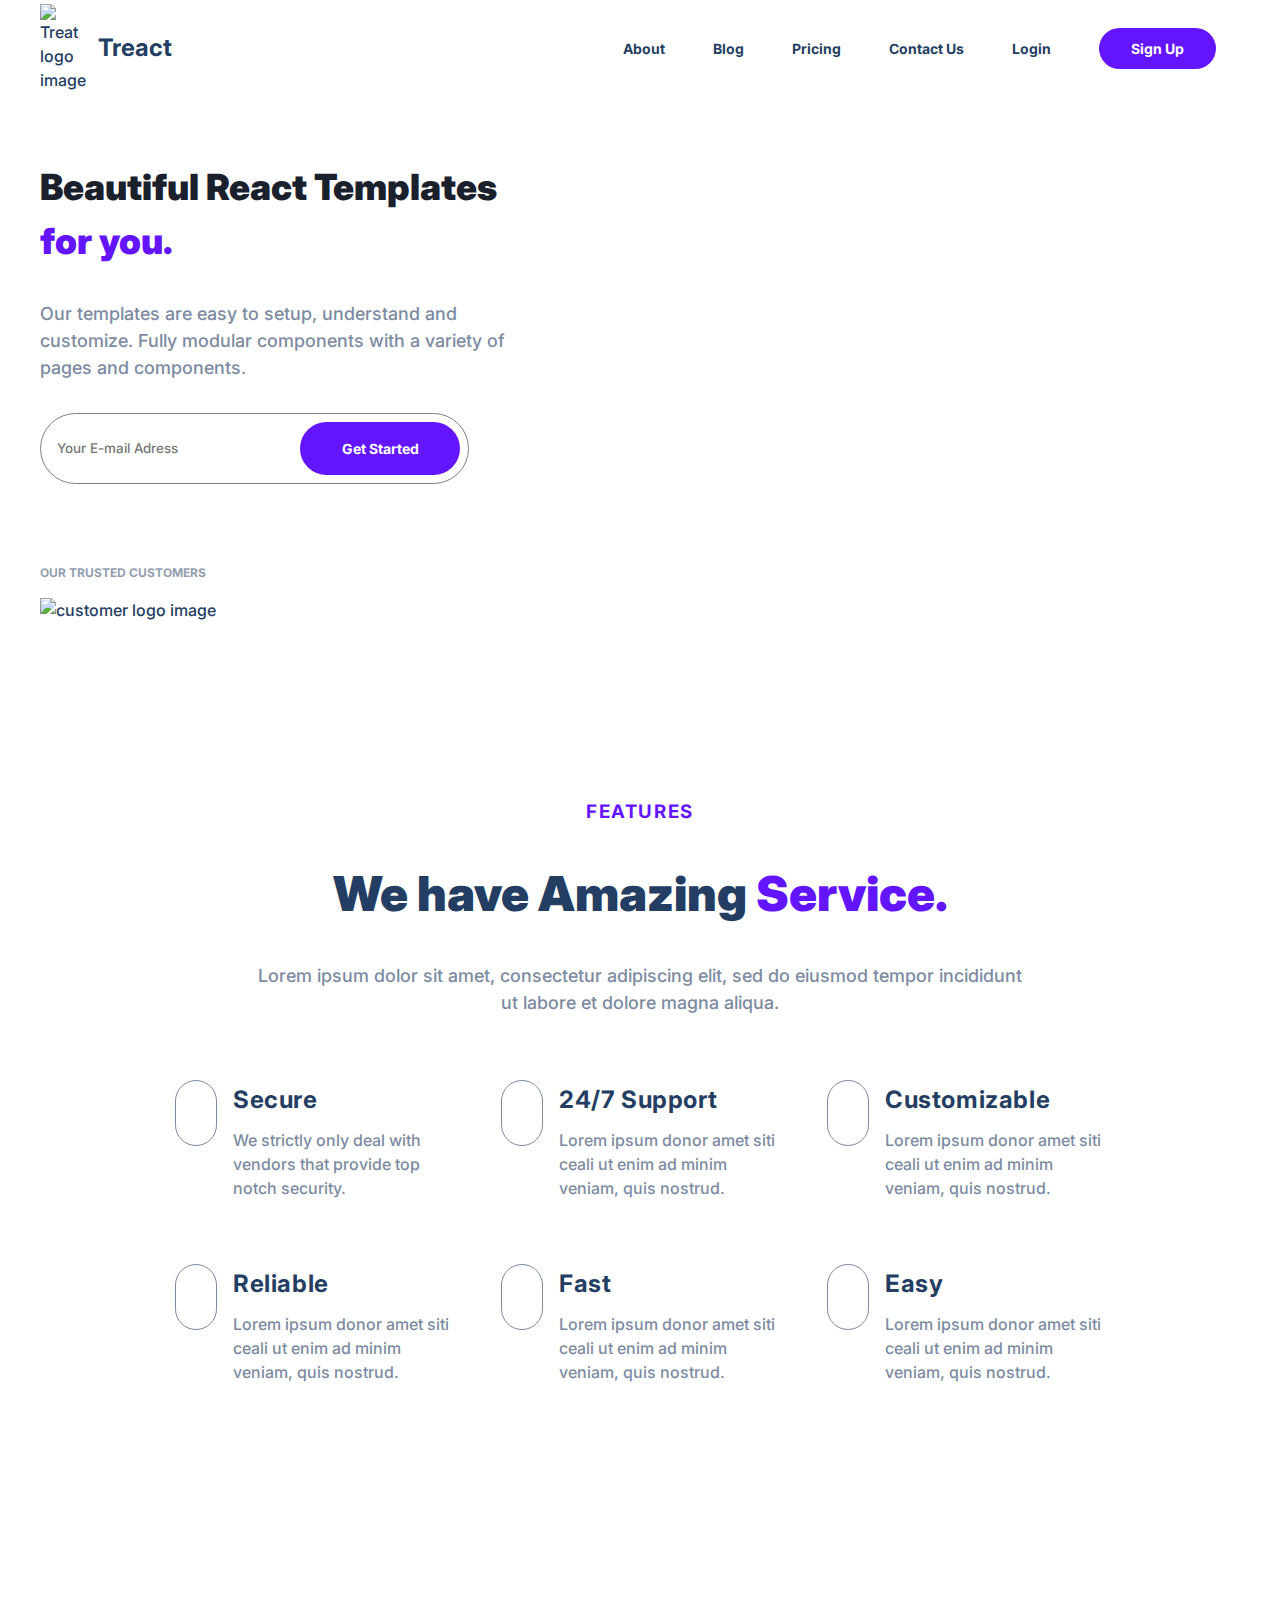
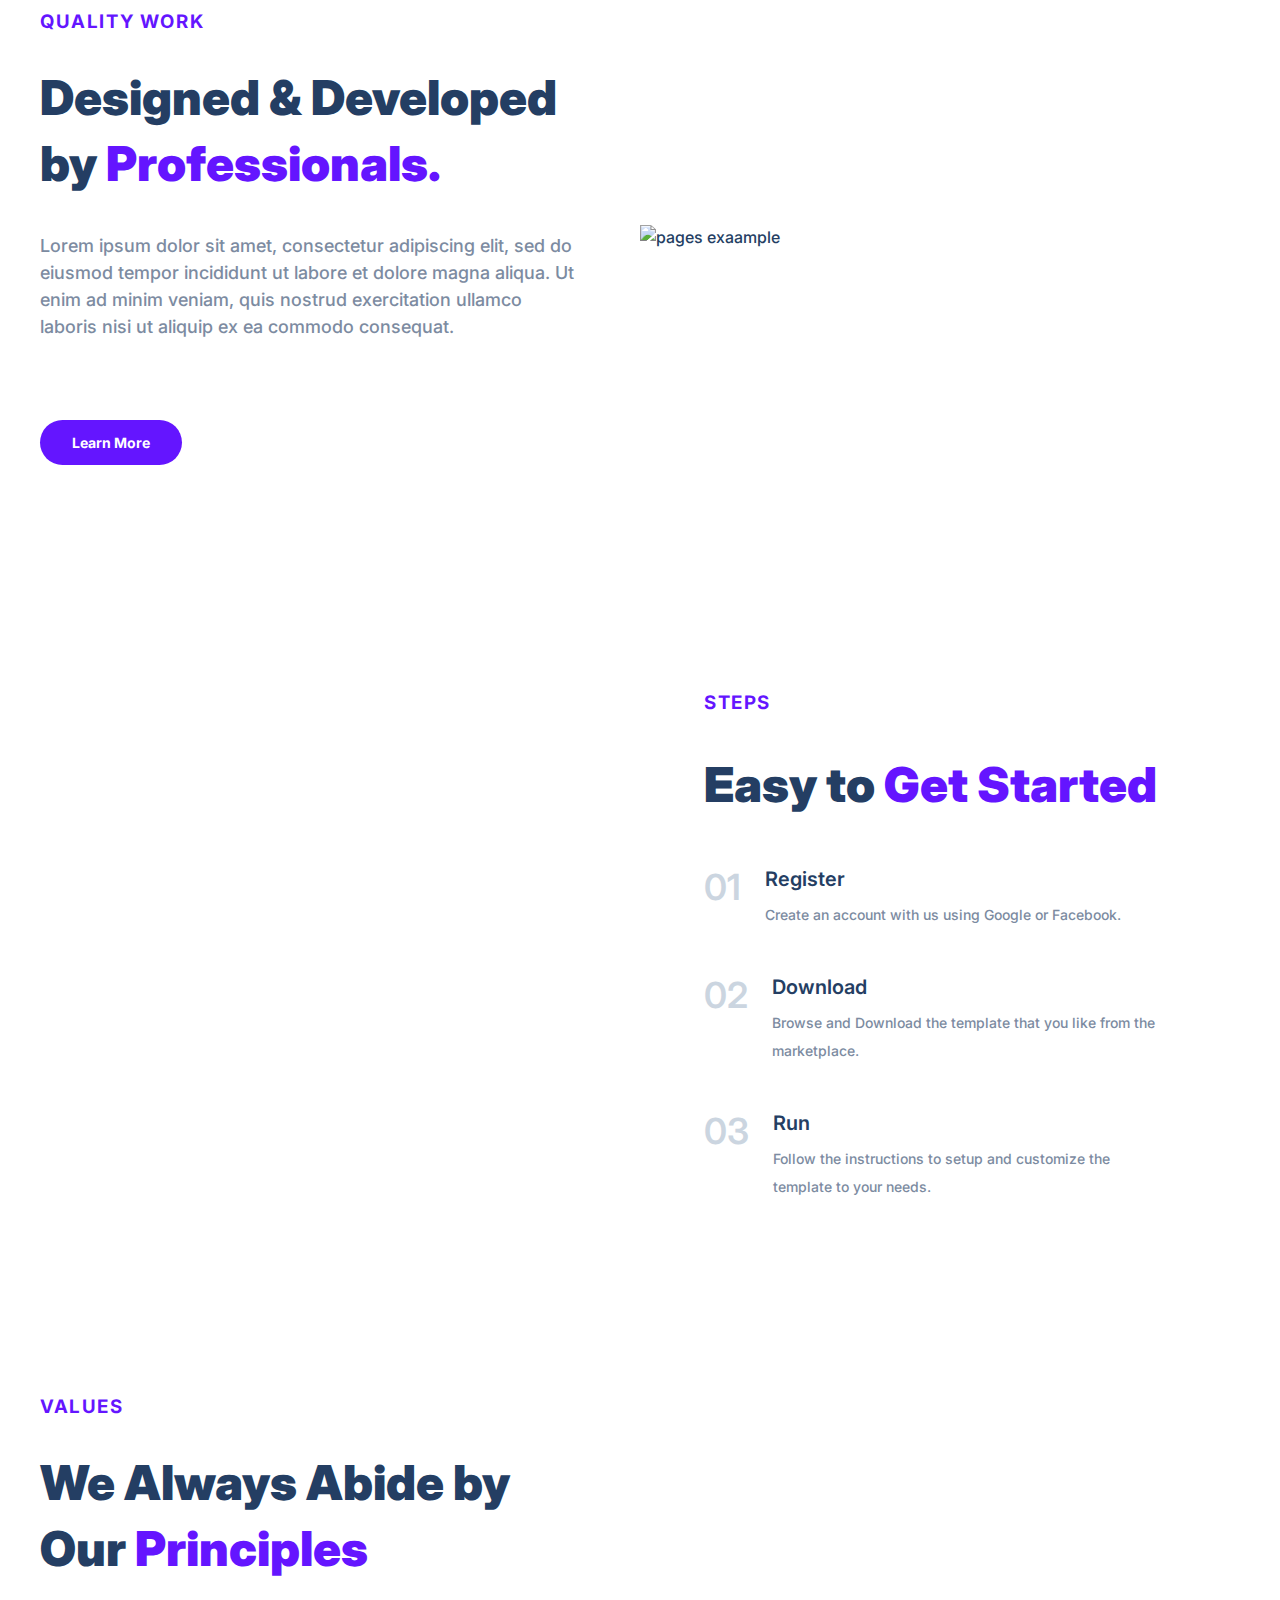
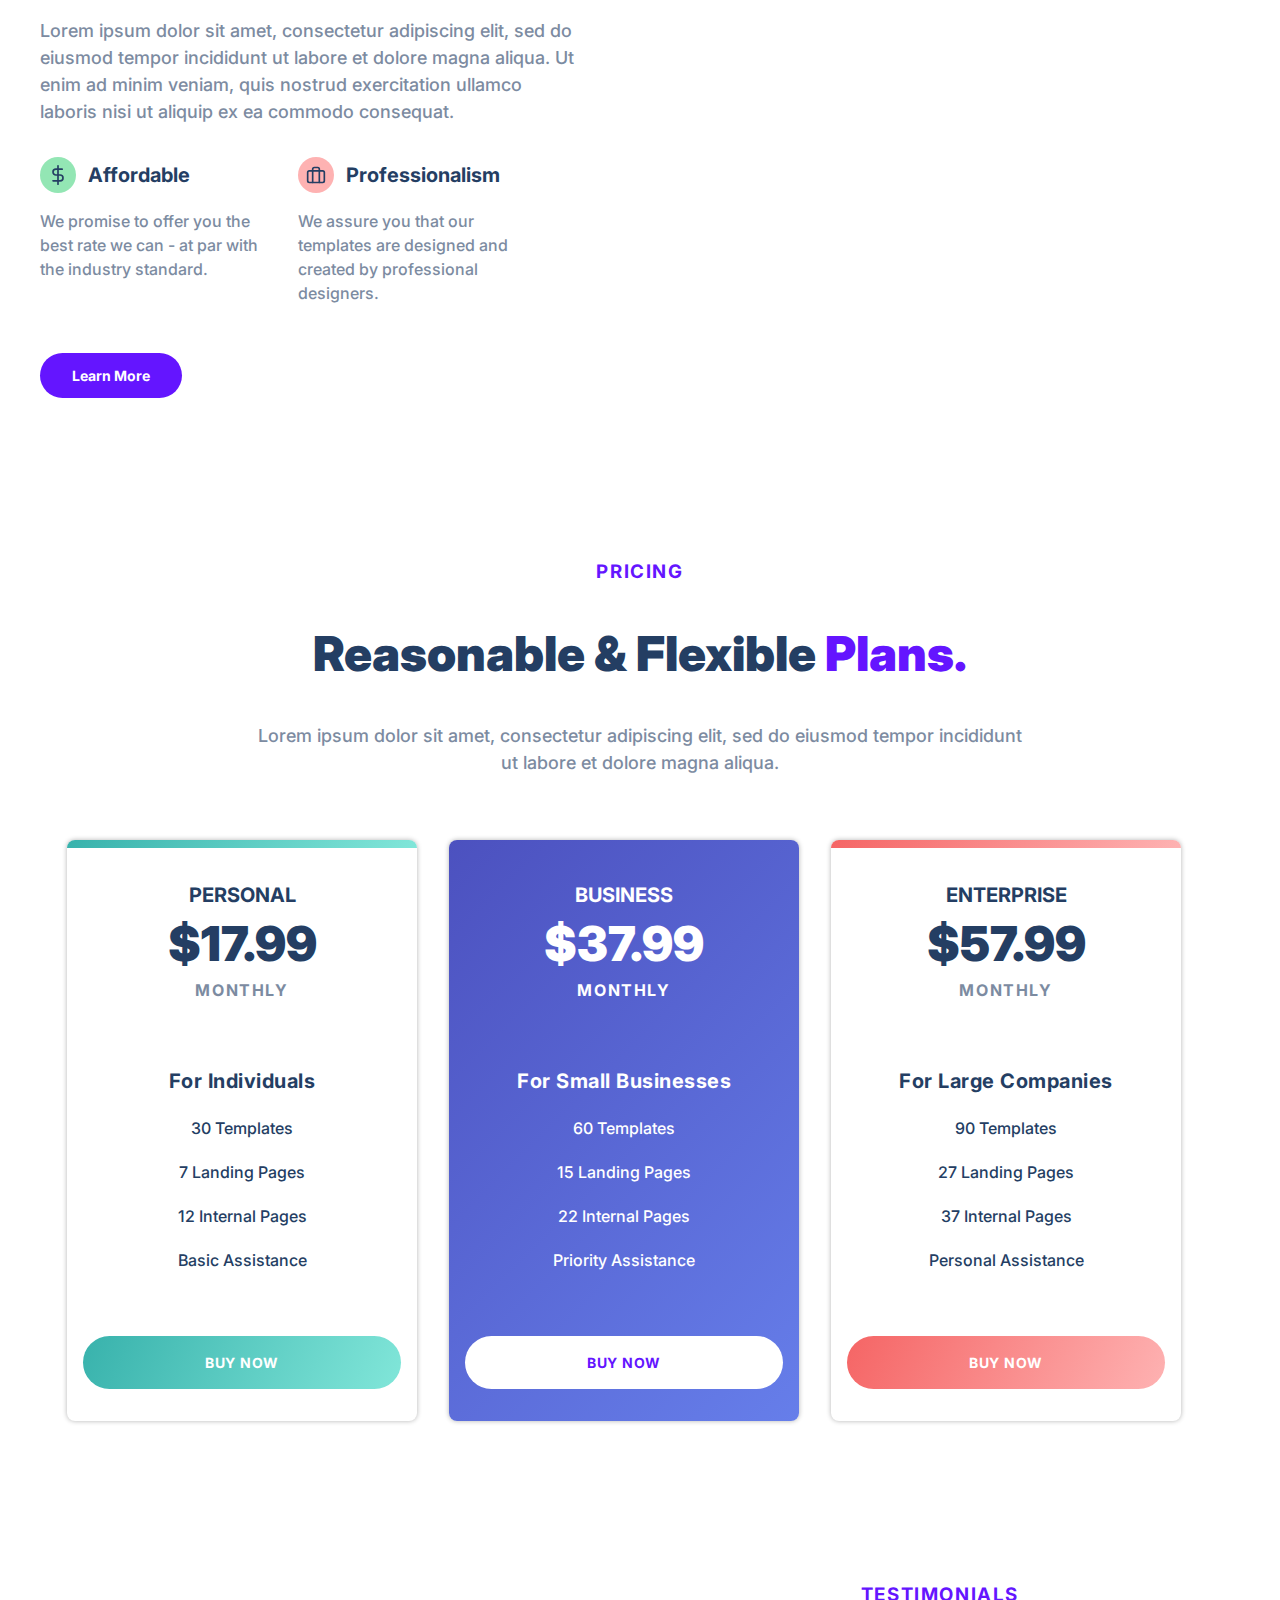
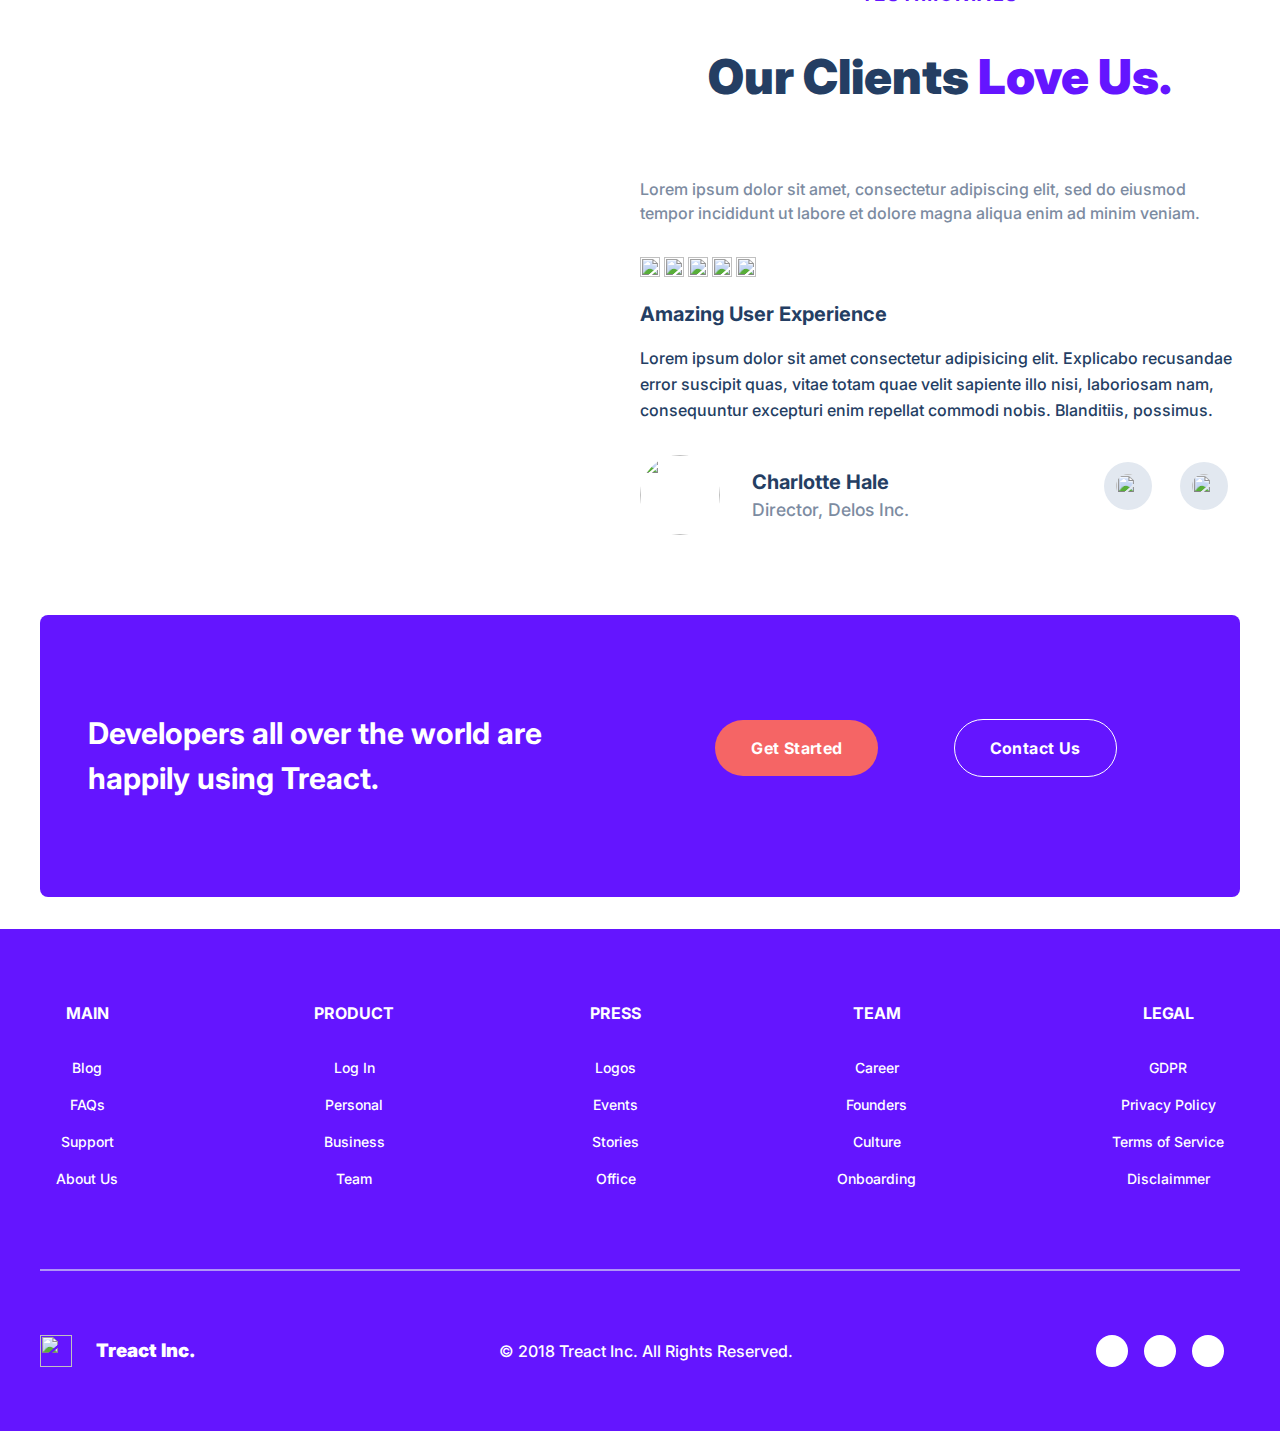
==== commit 05e20d55: "Bug Fix" ====
--- a/TReact/index.html
+++ b/TReact/index.html
@@ -5,6 +5,8 @@
     <meta name="viewport" content="width=device-width, initial-scale=1.0">
     <title>Free Modern React Templates</title>
     <link rel="stylesheet" href="./styles.css">
+    <script src="https://kit.fontawesome.com/6443be5758.js" crossorigin="anonymous"></script>
+    <script src="./script.js"></script>
 </head>
 <body>
     <div class="root">
@@ -40,9 +42,36 @@
                             ">Login</a></li>
                         <li><a href="#" class="
                             nav-link
-                            link__hover-effect
                             button" ">Sign Up</a></li>
                     </ul>
+                    <button class="btn_menu" onclick="openMenu()">
+                        <i class="fas fa-bars"></i>
+                    </button>
+                    <div class="menu__backdrop">
+                        <button class="btn_menu btn_menu--close" onclick="closeMenu()">
+                            <i class="fas fa-times"></i>
+                        </button>
+                        <ul class="menu__links">
+                            <li class="menu_list">
+                                <a href="#" class="menu__list-light">About</a>
+                            </li>
+                            <li class="menu_list">
+                                <a href="#" class="menu__list-light">Blog</a>
+                            </li>
+                            <li class="menu_list">
+                                <a href="#" class="menu__list-light">Pricing</a>
+                            </li>
+                            <li class="menu_list">
+                                <a href="#" class="menu__list-light">Contact Us</a>
+                            </li>
+                            <li class="menu_list">
+                                <a href="#" class="menu__list-light">Login</a>
+                            </li>
+                            <li class="menu_list">
+                                <a href="#" class="button">Sign In</a>
+                            </li>
+                        </ul>
+                    </div>
                 </nav>
                 <div class="landing-page">
                     <div class="landing-pageL">
@@ -238,7 +267,7 @@
                             <p class="pricing-feature">Basic Assistance</p>
                         </div>
                         <div class="pricing-action">
-                            <button class="button button1">BUY NOW</button>
+                            <button class="button1">BUY NOW</button>
                         </div>
                     </div>
                     
@@ -257,7 +286,7 @@
                             <p class="pricing-feature white">Priority Assistance</p>
                         </div>
                         <div class="pricing-action">
-                            <button class="button button2">BUY NOW</button>
+                            <button class="button2">BUY NOW</button>
                         </div>
                     </div>
                     
@@ -276,7 +305,7 @@
                             <p class="pricing-feature">Personal Assistance</p>
                         </div>
                         <div class="pricing-action">
-                            <button class="button button3">BUY NOW</button>
+                            <button class="button3">BUY NOW</button>
                         </div>
                     </div>
                 </div>
@@ -333,48 +362,52 @@
                 <div class="class-row">
                     <div class="main-title">Main</div>
                     <div class="main-column">
-                        <div class="item">Blog</div>
-                        <div class="item">FAQs</div>
-                        <div class="item">Support</div>
-                        <div class="item">About Us</div>
+                        <a href="#" class="item">Blog</a>
+                        <a href="#" class="item">FAQs</a>
+                        <a href="#" class="item">Support</a>
+                        <a href="#" class="item">About Us</a>
                     </div>
                 </div>
                 <div class="class-row">
                     <div class="main-title">Product</div>
                     <div class="main-column">
-                        <div class="item">Log In</div>
-                        <div class="item">Personal</div>
-                        <div class="item">Business</div>
-                        <div class="item">Team</div>
+                        <a href="#" class="item">Log In</a>
+                        <a href="#" class="item">Personal</a>
+                        <a href="#" class="item">Business</a>
+                        <a href="#" class="item">Team</a>
                     </div>
                 </div>
                 <div class="class-row">
                     <div class="main-title">Press</div>
                     <div class="main-column">
-                        <div class="item">Logos</div>
-                        <div class="item">Events</div>
-                        <div class="item">Stories</div>
-                        <div class="item">Office</div>
+                        <a href="#" class="item">Logos</a>
+                        <a href="#" class="item">Events</a>
+                        <a href="#" class="item">Stories</a>
+                        <a href="#" class="item">Office</a>
                     </div>
                 </div>
                 <div class="class-row">
                     <div class="main-title">Team</div>
                     <div class="main-column">
-                        <div class="item">Career</div>
-                        <div class="item">Founders</div>
-                        <div class="item">Culture</div>
-                        <div class="item">Onboarding</div>
+                        <a href="#" class="item">Career</a>
+                        <a href="#" class="item">Founders</a>
+                        <a href="#" class="item">Culture</a>
+                        <a href="#" class="item">Onboarding</a>
                     </div>
                 </div>
                 <div class="class-row">
                     <div class="main-title">Legal</div>
                     <div class="main-column">
-                        <div class="item">GDPR</div>
-                        <div class="item">Privacy Policy</div>
-                        <div class="item">Terms of Service</div>
-                        <div class="item">Disclaimer</div>
-                    </div>
-                </div>
+                        <li>
+                            
+                        </li>
+                        <a href="#" class="item">GDPR</a>
+                        <a href="#" class="item">Privacy Policy</a>
+                        <a href="#" class="item">Terms of Service</a>
+                        <a href="#" class="item">Disclaimmer</a>
+                    </div>
+                </div>
+
             </div>
             <div class="break_line row"></div>
             <div class="footer_bottom row">
--- a/TReact/styles.css
+++ b/TReact/styles.css
@@ -105,6 +105,9 @@
     width: 50%;
 }
 
+
+
+
 /* NAV BAR */
 
 nav{
@@ -137,14 +140,116 @@
 }
 
 .nav-link{
+    position: relative;
     margin: 0 24px;
     font-size: 14px;
     font-weight: bold;
 }
 
-.link__hover-effect{
-    
-}
+.link__hover-effect::before{
+    content: "";
+    position: absolute;
+    width: 100%;
+    height: 2px;
+    background-color: white;
+    bottom: -5px;
+    transition: 300ms ease-in;
+}
+
+.link__hover-effect:hover{
+    color: var(--purple);
+}
+
+.link__hover-effect:hover::before{
+    background-color: var(--purple);
+}
+
+
+/* LANDING BAR */
+
+i{
+    color: var(--purple);
+}
+
+
+.btn_menu{
+    background-color: transparent;
+    font-size: 40px;
+    text-align: center;
+    border: none;
+    display: none;
+}
+
+.menu__backdrop{
+    position: absolute;
+    background-color: white;
+    top:1.5rem;
+    left: 1rem;
+    right: 1rem;
+    bottom: 30rem;
+    z-index: 100;
+    border-radius: 20px;
+    padding: 2rem;
+    display: flex;
+    align-items: center;
+    justify-content: center;
+    opacity: 0;
+    visibility: hidden;
+    transition: all 300ms ease;
+}
+
+.menu--open .menu__backdrop{
+    visibility: visible;
+    opacity: 1;
+}
+
+.btn_menu--close{
+    position: absolute;
+    right: 20px;
+    top: 10px;
+}
+
+.menu__links{
+    display: flex;
+    flex-direction: column;
+    justify-content: center;
+    align-items: center;
+    width: 100%;
+    height: 100%;
+    font-size: 1rem;
+    font-weight: 600;
+    letter-spacing: 0.025em;
+}
+
+.menu_list{
+    position: relative;
+    margin: 1rem 0;
+}
+.menu__list-light{
+    font-weight: bold;
+}
+
+.menu__list-light::before{
+    content: "";
+    position: absolute;
+    height: 2px;
+    width: 100%;
+    bottom: -3px;
+    color: red;
+    transition: all ease-in 300ms;
+}
+
+.menu__list-light:hover::before{
+    background-color: var(--purple);
+    color: var(--purple);
+
+}
+
+
+
+
+
+
 
 
 /* LANDING PAGE  */
@@ -174,23 +279,6 @@
     width: 100%;
 }
 
-/* #email-input{
-    border: solid 2px var(--intro-text);
-    margin:0;
-    padding: 0;
-    border-radius: 50px;
-    padding: 20px auto 20px 32px;
-
-    padding: 0.75rem 2rem;
-    background-color: var(--purple);
-    color: white;
-    border-radius: 50px;
-    border-style: none;
-    font-weight: bold;
-    font-size: 0.875rem;
-    margin-top: 3rem;
-    
-} */
 
 .email{
     position: relative;
@@ -199,6 +287,8 @@
     display: flex;
     justify-content: space-between;
     margin-right: 1rem;
+    max-width: 429px;
+    min-width: 332px;
 
 }
 
@@ -258,7 +348,8 @@
 }
 
 .feature-list{
-    width: calc(100%/4);
+    max-width: 294px;
+    min-width: 180px;
     padding: 2rem 0.5rem;
     margin: 0px 16px;
 }
@@ -340,7 +431,7 @@
     font-size: 2.25rem;
     font-weight: 600;
     line-height: 1;
-    color: var(--feature-text);
+    color: #cbd5e0;
 }
 
 .list-box{
@@ -496,6 +587,22 @@
     border-style: none;
     width: 100%;
     background-color: white;
+    transition: all ease 300ms;
+}
+
+.button1:hover{
+    transform: scale(0.9);
+    box-shadow: rgba(0, 0, 0, 0.24) 0px 3px 8px;
+}
+
+.button2:hover{
+    transform: scale(0.9);
+    box-shadow: rgba(0, 0, 0, 0.24) 0px 3px 8px;
+}
+
+.button3:hover{
+    transform: scale(0.9);
+    box-shadow: rgba(0, 0, 0, 0.24) 0px 3px 8px;
 }
 
 .button1,
@@ -616,7 +723,7 @@
     width: 100%;
     background-color: var(--purple);
     border-radius: 0.5rem;
-    padding: 4rem 6rem;
+    padding: 4rem 1rem;
     align-items: center;
     justify-content: space-between;
 }
@@ -638,19 +745,21 @@
 .two-button{
     width: 50%;
     display: flex;
-    justify-content: flex-end;
+    justify-content: space-evenly;
+    align-items: center;
 }
 
 .action-button1, .action-button2{
     padding: 1rem 2rem;
-    width: auto;
+    min-width: 163px;
+    max-width: 200px;
     border-radius: 50px;
-    margin-left: 2rem;
     font-weight: 700;
     letter-spacing: 0.025em;
     font-size: 1rem;
     color: white;
     cursor: pointer;
+    margin-bottom: 1rem;
 
 }
 
@@ -696,10 +805,13 @@
     display: flex;
     flex-wrap: wrap;
     justify-content: space-between;
+    align-items: center;
 }
 
 .class-row{
     margin-top: 3rem;
+    text-align: center;
+    padding: 0px 1rem;
 }
 
 .main-title{
@@ -710,9 +822,28 @@
 }
 
 .item{
-    padding-bottom: 1rem;
+    position: relative;
+    margin-bottom: 1rem;
     font-size: 0.875rem;
-
+    display: flex;
+    flex-direction: column;
+
+}
+
+.item:before{
+    content: "";
+    position: absolute;
+    bottom: -2px;
+    height: 2px;
+    width: 100%;
+    border-radius: 50px;
+    transition: 300ms ease-in;
+    box-sizing: content-box;
+}
+
+.item:hover::before{
+    background-color: white;
+    
 }
 
 .break_line{
@@ -761,4 +892,284 @@
 .footer_link_img{
     width:  16px;
     height: 16px;
+}
+
+
+
+
+
+
+
+
+
+
+/* RESPONSIVE */
+
+
+
+
+@media(max-width:1006px){
+    .button{
+        margin-top: 1.5rem;
+    }
+    .landing-title{
+        font-size: 1.875rem;
+    }
+
+    .title{
+        font-size: 2.25rem;
+        margin: 0.5rem 0;
+    }
+
+    .sub-title, .feedback-para{
+        margin: 1rem 0;
+        font-size: 1rem;
+    }
+
+    .st-num{
+        font-size: 2rem;
+    }
+
+    .landing-page{
+        display: flex;
+        flex-direction: column;
+        align-items: center;
+    
+    }
+
+    .landing-pageL{
+        text-align: center;
+        display: flex;
+        flex-direction: column;
+        align-items: center;
+    }
+
+    .landing-pageL,
+    .landing-pageR{
+        width: 50vw;
+    }
+
+    .qualityR{
+        padding-right: 2rem;
+    }
+
+    .stepL{
+        padding:0;
+        padding-left: 2rem;
+
+    }
+
+    .valueL{
+        padding:0;
+        padding-right: 2rem;
+    }
+
+    .step-list{
+        margin-top: 1rem;
+    }
+
+
+    .value-lists{
+        flex-direction: column;
+    }
+
+    .value-title{
+        margin-top: 1rem;
+    }
+
+}
+
+@media(max-width:910px){
+    .btn_menu{
+        display: block;
+    }
+    .nav-links{
+        display: none;
+    }
+    #GetStart{
+        padding: 2rem;
+    }
+
+    .getstart-title{
+        width:100%;
+        text-align: center;
+    }
+
+    .Start-row{
+        flex-direction: column;
+    }
+
+    .two-button{
+        padding: 2rem;
+        width: 70%;
+    }
+
+
+}
+
+@media(max-width: 768px){
+
+    .landing-page,
+    .features,
+    .quality-main,
+    #step,
+    #values,
+    #feedback{
+        display: flex;
+        flex-direction: column;
+        align-items: center;
+    }
+
+    .qualityR, 
+    .qualityL, 
+    .stepR, 
+    .stepL,
+    .valueR,
+    .valueL,
+    .feedbackL,
+    .feedbackR,
+    .landing-pageL,
+    .landing-pageR,
+    .feedbackL,
+    .feedbackR,
+    .features{
+        padding: 0px;
+        width: 70vw;
+        padding-bottom: 2rem;
+        text-align: center;
+    } 
+
+    #pricing{
+        text-align: center;
+    }
+
+    .Start-row{
+        flex-direction: column;
+        padding: 1rem;
+    }
+
+    .getstart-title{
+        width: 100%;
+        text-align: center;
+    }
+
+    .two-button{
+        flex-direction: column;
+    }
+
+    .step-list{
+        flex-direction: column;
+        text-align: center;
+
+    }
+
+    .list-box{
+        margin: 0;
+        margin-bottom: 2.5rem;
+        margin-top: 1rem;
+    
+    }
+
+    .getstart-title{
+        font-size: 1.3rem;
+    }
+
+    .value-list{
+        margin: 0 auto;
+        width: 75%;
+
+    }
+
+    .value-title{
+        justify-content: center;
+    }
+
+    .value-content{
+        margin-bottom: 2rem;
+    }
+
+    .pricing-box{
+        margin-right: 0;
+    }
+
+
+    .user-info, 
+    .user{
+        flex-direction: column;
+        align-items: center;
+    }
+
+    .user-box{
+        padding: 0px;
+        margin: 1rem 0;
+    }
+
+    .footer_bottom{
+    flex-direction: column;
+    justify-content: center;
+    }
+
+    .brandname,
+    .copyright,
+    .footer_link{
+        margin-bottom: 1rem;
+    }
+    
+    .logo{
+        margin-right: 5px;
+    }
+
+
+}
+
+@media(max-width: 375px){
+    .title{
+        font-size: 1.875rem;
+    }
+
+    .sub-title{
+        font-size: 0.875rem;
+    }
+    .email{
+        display: flex;
+        flex-direction: column;
+        border: none;
+        align-items: center;
+    }
+
+    #email-input{
+        max-width: 300px;
+        border: solid black 1px;
+        padding: 1rem 2rem;
+        margin: 0;
+    }
+
+    #email-button{
+        width: 219px;
+    }
+
+    
+    .fl-box{
+        flex-direction: column;
+        align-items: center;
+    }
+
+    .feature-discription{
+        margin: 0;
+    }
+
+    .feature-title{
+        margin: 1rem;
+    }
+
+
+
+
+    
+
+    
+
+    
+
+
 }